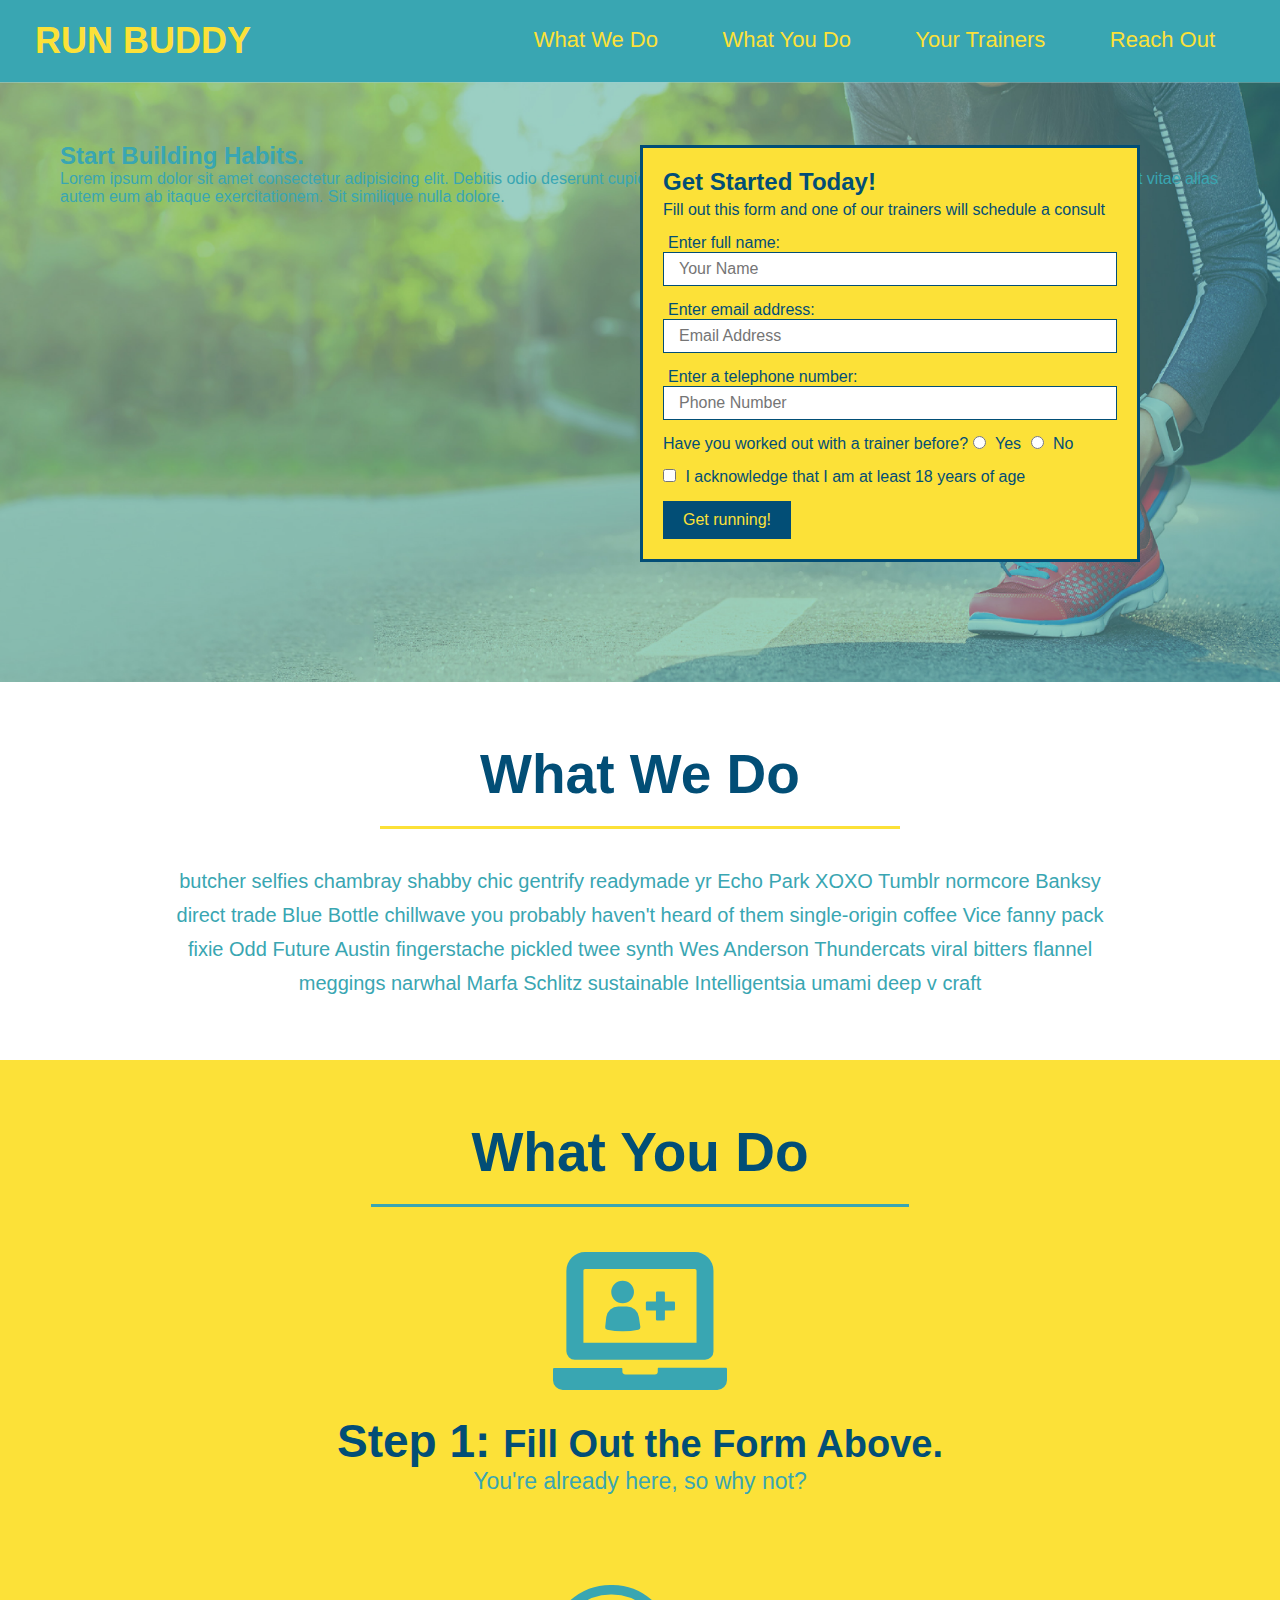
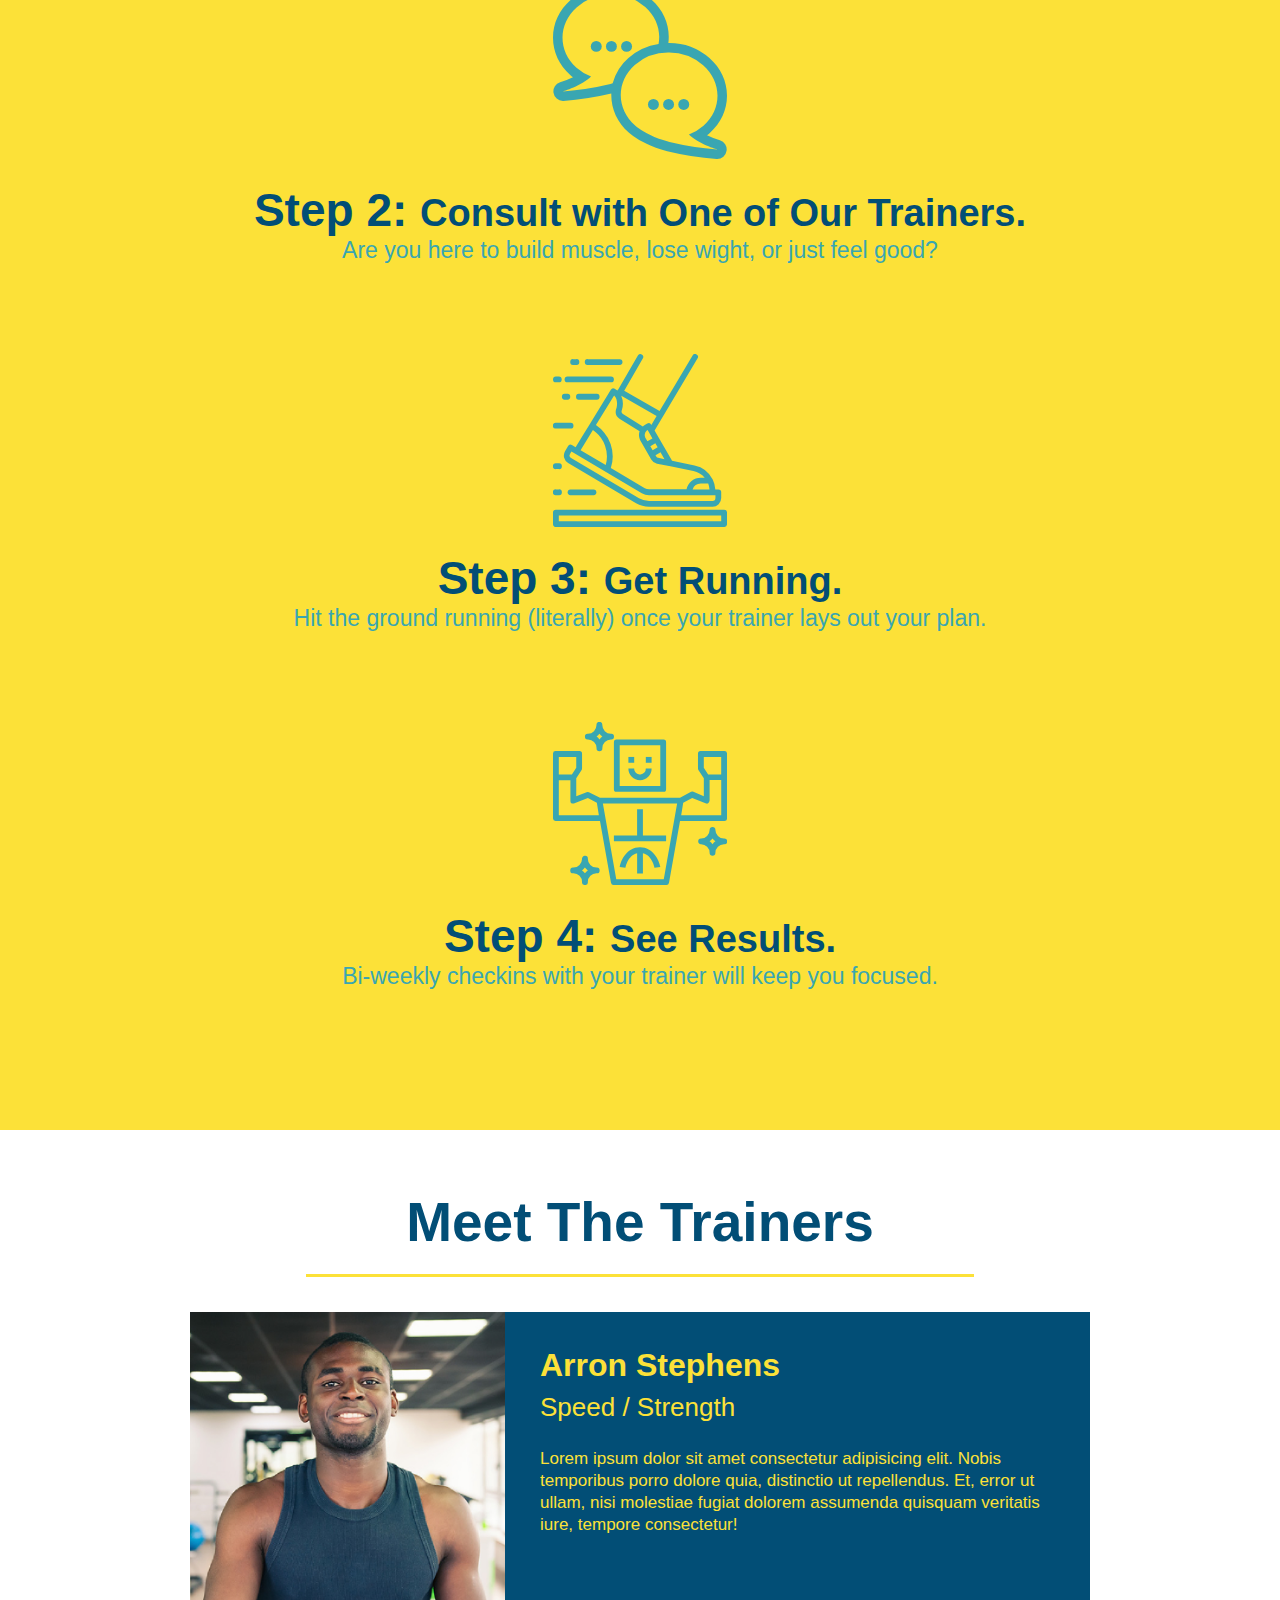
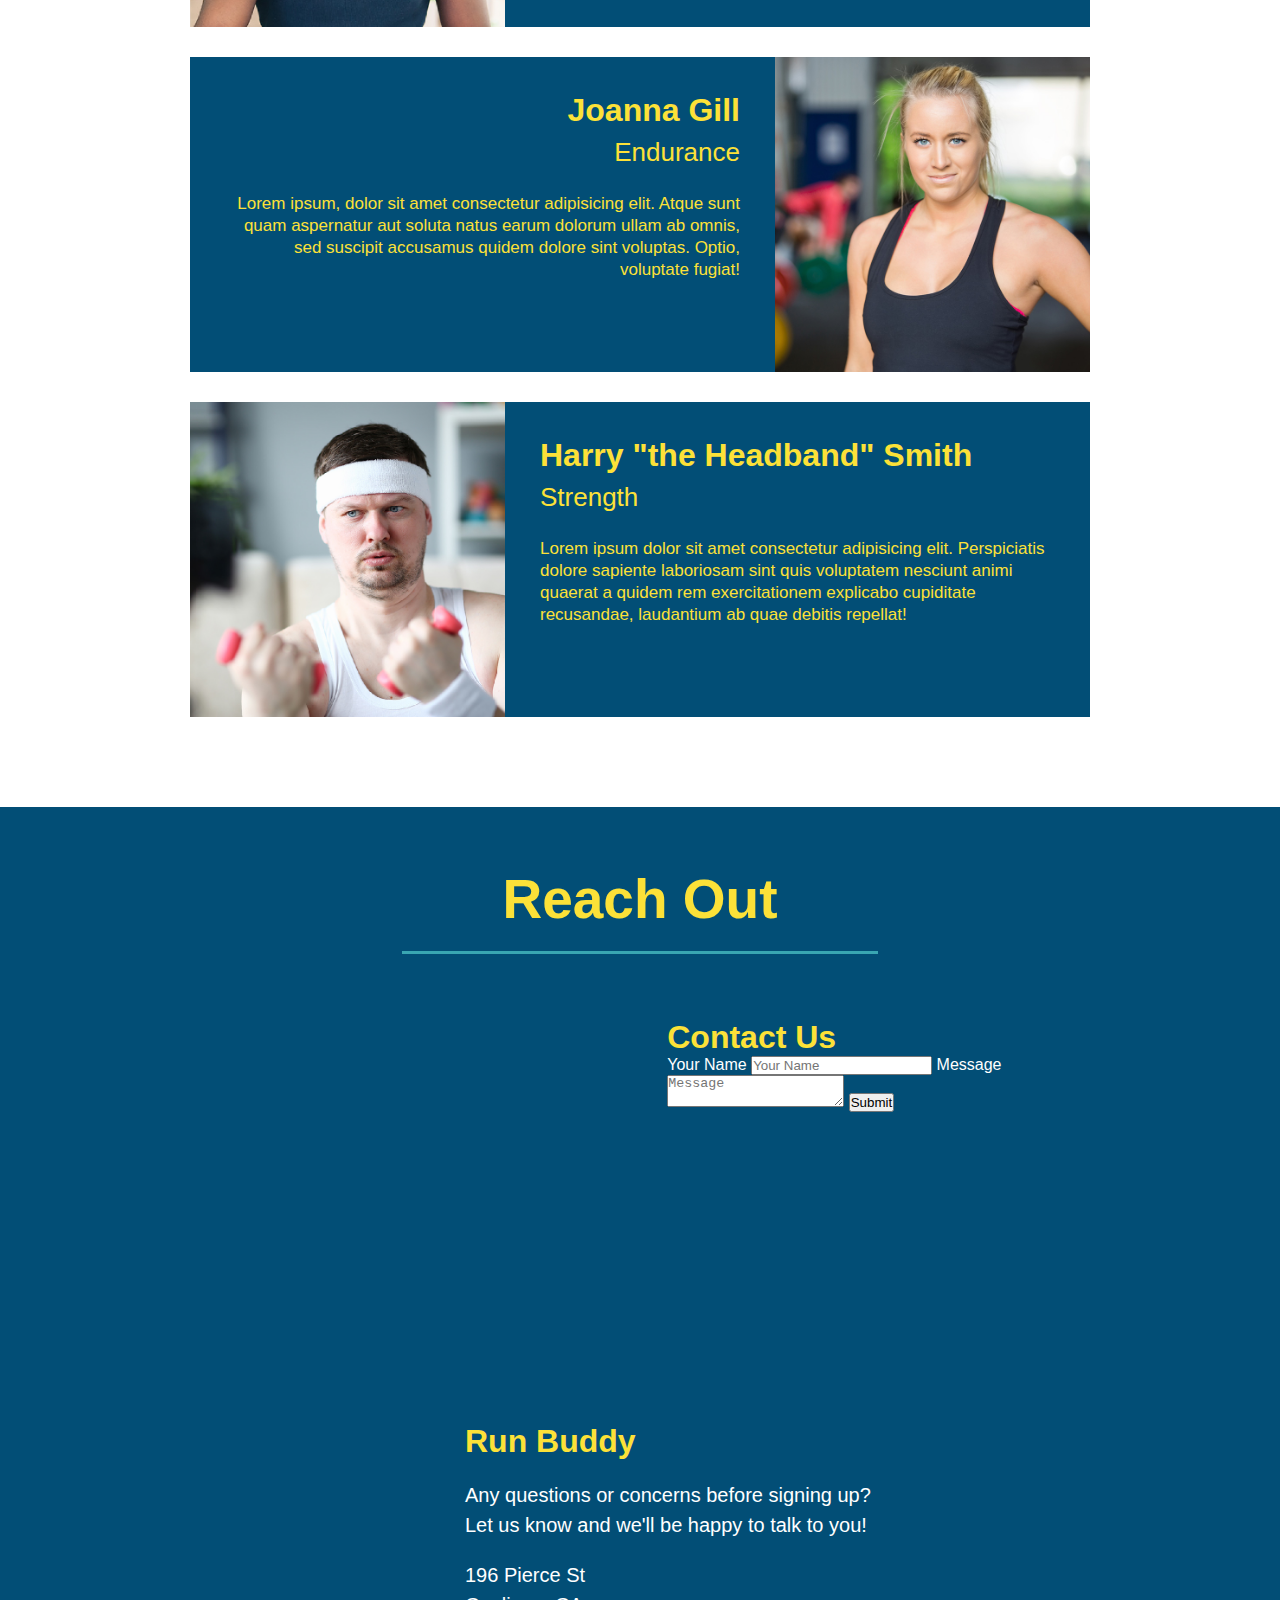
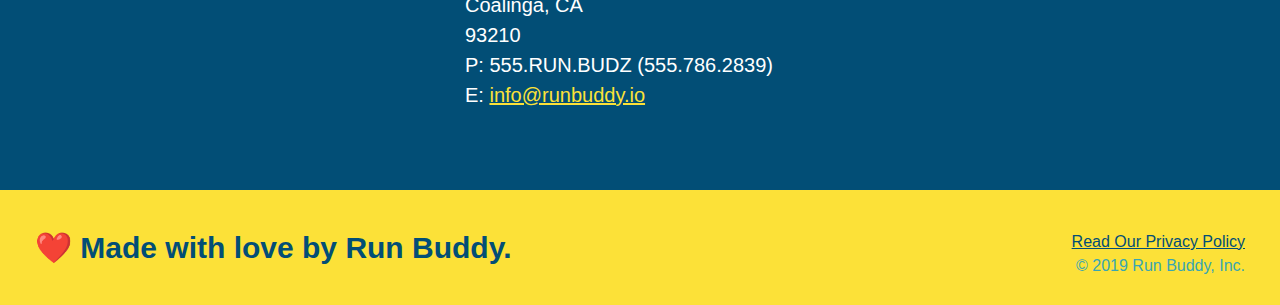
==== index.html @ 2f3b524c "add contact form html" ====
<!DOCTYPE html>
<html lang="en">
    <head>
        <meta charset="UTF-8" />
        <title>Run Buddy</title>
        <link rel="stylesheet" href="./assets/css/style.css"/>
    </head>
    <body>
        <!-- navigation -->
        <header>
            <h1>
                <a href="https://steadysamwise4.github.io/run-buddy/index.html">RUN BUDDY</a>
            </h1>
            <nav>
                <!-- Unordered list element-->
                <ul>
                    <li>
                        <!-- Anchor elemient -->
                        <a href="#what-we-do">What We Do</a>
                    </li>
                    <li>
                        <a href="#what-you-do">What You Do</a>
                    </li>
                    <li>
                        <a href="#your-trainers">Your Trainers</a>
                    </li>
                    <li>
                        <a href="#reach-out">Reach Out</a>
                    </li>
                </ul>
            </nav>
        </header>
        <!-- hero/jumbotron -->
        <section class="hero">
            <!-- Enhance Hero Section (2.0) -->
            <div class="hero-new">
                <h2>Start Building Habits.</h2>
                <p>
                    Lorem ipsum dolor sit amet consectetur adipisicing elit. Debitis odio deserunt cupiditate quas assumenda, doloremque enim repudiandae aspernatur velit vitae alias autem eum ab itaque exercitationem. Sit similique nulla dolore.
                </p>
            </div>
            <div class="hero-form">
               <h3>Get Started Today!</h3>
               <p>Fill out this form and one of our trainers will schedule a consult</p>
            <!-- Add form element -->
                <form>
                    <label for="name">Enter full name:</label>
                    <input class="form-input" type="text" placeholder="Your Name" name="name" id="name" />
                    <label for="email">Enter email address:</label>
                    <input class="form-input" type="email" placeholder="Email Address" name="email" id="email" />
                    <label for="phone">Enter a telephone number:</label>
                    <input class="form-input" type="tel" placeholder="Phone Number" name="phone" id="phone" />
                    <p>
                        Have you worked out with a trainer before?
                        <input type="radio" name="trainer-confirm" id="trainer-yes" />
                        <label for="trainer-yes">Yes</label>
                        <input type="radio" name="trainer-confirm" id="trainer-no" />
                        <label for="trainer-no">No</label>
                    </p>
                    <p>
                        <input type="checkbox" id="check" name="age-confirm">
                        <label for="check">I acknowledge that I am at least 18 years of age</label>
                    </p>
                    <button type="submit">
                        Get running!
                    </button>
                </form>
            </div> 
            
        </section>
        <!-- end hero --> 

        <!-- "what we do" section -->
        <section id="what-we-do" class="intro">
            <h2 class="section-title primary-border">What We Do</h2>
            <p>
                butcher selfies chambray shabby chic gentrify readymade yr Echo Park XOXO Tumblr normcore Banksy direct trade Blue Bottle chillwave you probably haven't heard of them single-origin coffee Vice fanny pack fixie Odd Future Austin fingerstache pickled twee synth Wes Anderson Thundercats viral bitters flannel meggings narwhal Marfa Schlitz sustainable Intelligentsia umami deep v craft 
            </p>
        </section>
        <!-- "what you do" section -->
        <section id="what-you-do" class="steps">
            <h2 class="section-title secondary-border">What You Do</h2>

            <div>
                <!-- insert this img element -->
                <img src="assets/images/step-1.svg" alt="" />
                <h3>Step 1: <span>Fill Out the Form Above.</span></h3>
                <p>You're already here, so why not?</p>
            </div>

            <div>
                <img src="assets/images/step-2.svg" alt="" />
                <h3>Step 2: <span>Consult with One of Our Trainers.</span></h3>
                <p>Are you here to build muscle, lose wight, or just feel good?</p>
            </div>

            <div>
                <img src="assets/images/step-3.svg" alt="" />
                <h3>Step 3: <span>Get Running.</span></h3>
                <p>Hit the ground running (literally) once your trainer lays out your plan.</p>
            </div>

            <div>
                <img src="assets/images/step-4.svg" alt="" />
                <h3>Step 4: <span>See Results.</span></h3>
                <p>Bi-weekly checkins with your trainer will keep you focused.</p>
            </div>
        </section>
        <!-- "meet the trainers" section -->
        <section id="your-trainers" class="trainers">
            <h2 class="section-title primary-border">Meet The Trainers</h2>
            <article class="trainer">
                <img src="assets/images/trainer-1.jpg" alt="Arron Stephens in his workout clothes, ready to pump iron" />
                <div class="trainer-bio text-left">
                    <h3>Arron Stephens</h3>
                    <h4>Speed / Strength</h4>
                    <p>
                        Lorem ipsum dolor sit amet consectetur adipisicing elit. Nobis temporibus porro dolore quia, distinctio ut repellendus. Et, error ut ullam, nisi molestiae fugiat dolorem assumenda quisquam veritatis iure, tempore consectetur!
                    </p>
                </div>
            </article>

            <article class="trainer">
                <div class="trainer-bio text-right">
                    <h3>Joanna Gill</h3>
                    <h4>Endurance</h4>
                    <p>
                        Lorem ipsum, dolor sit amet consectetur adipisicing elit. Atque sunt quam aspernatur aut soluta natus earum dolorum ullam ab omnis, sed suscipit accusamus quidem dolore sint voluptas. Optio, voluptate fugiat!
                    </p>
                </div>
                <img src="assets/images/trainer-2.jpg" alt="Joanna Gill cooling off after a workout" />
            </article>

            <article class="trainer">
                <img src="assets/images/trainer-3.jpg" alt="Harry Smith wearing a headband and lifting comically small pink weights" />
                <div class="trainer-bio text-left">
                    <h3>Harry "the Headband" Smith</h3>
                    <h4>Strength</h4>
                    <p>
                        Lorem ipsum dolor sit amet consectetur adipisicing elit. Perspiciatis dolore sapiente laboriosam sint quis voluptatem nesciunt animi quaerat a quidem rem exercitationem explicabo cupiditate recusandae, laudantium ab quae debitis repellat! 
                    </p>
                </div>
            </article>
        </section>
        <!-- "reach out" section -->
        <section id="reach-out" class="reach">
            <h2 class="section-title secondary-border">Reach Out</h2>
            <div class="contact-info">
                <iframe src="https://www.google.com/maps/embed?pb=!1m18!1m12!1m3!1d1610.9551774681745!2d-120.36000952589606!3d36.14439592846833!2m3!1f0!2f0!3f0!3m2!1i1024!2i768!4f13.1!3m3!1m2!1s0x80934338a0118409%3A0xb825f9a1484b9187!2sPierce%20Street%20Community%20Garden!5e0!3m2!1sen!2sus!4v1631917425066!5m2!1sen!2sus"
                style="border:0;" 
                allowfullscreen="" 
                loading="lazy">
                </iframe>
                <div class="contact-form">
                    <h3>Contact Us</h3>
                    <form>
                        <label for="contact-name">Your Name</label>
                        <input type="text" id="contact-name" placeholder="Your Name" />

                        <label for="contact-message">Message</label>
                        <textarea id="contact-message" placeholder="Message"></textarea>

                        <button type="submit">Submit</button>
                    </form>
                </div>
                <div class="contact info">
                    <h3>Run Buddy</h3>
                    <p>
                        Any questions or concerns before signing up? 
                        <br />
                        Let us know and we'll be happy to talk to you!
                    </p>
                    <address>
                        196 Pierce St <br />
                        Coalinga, CA <br />
                        93210 <br />
                        P: 555.RUN.BUDZ (555.786.2839) <br />
                        E: <a href="mailto:info@runbuddy.io">info@runbuddy.io</a>
                    </address>
                </div>
            </div>
        </section>
        <!-- footer -->
        <footer>
            <h2>❤️ Made with love by Run Buddy.</h2>
            <div>
                <a href="./privacy-policy.html">Read Our Privacy Policy</a><br />
                &copy; 2019 Run Buddy, Inc.
            </div>
        </footer>
    </body>
</html>
---- assets/css/style.css ----
* {
    margin: 0;
    padding: 0;
    box-sizing: border-box;
}

body {
    font-family: Helvetica, Arial, sans-serif;
    color: #39a6b2;
}
/* apply styles to <header> */
header {
    padding: 20px 35px;
    background-color: #39a6b2;
}
header h1 {
    font-weight: bold;
    font-size: 36px;
    color: #fce138;
    margin: 0;
    display:inline;
}
header a {
    text-decoration: none;
    color: #fce138
}
header nav {
    float: right;
    margin: 7px 0;
}
header nav ul li {
    display: inline;
}
header nav ul li a {
    margin: 0 30px;
    font-weight: lighter;
    font-size: 22px;
}

/* apply styles to the footer */
footer {
    background: #fce138;
    width: 100%;
    padding: 40px 35px;
}
footer h2 {
    display: inline;
    color: #024e76;
    font-size: 30px;
    margin: 0;
}
footer div {
    float: right;
    line-height: 1.5;
    text-align: right;
}
footer a {
    color: #024e76;
}

label {
    user-select: none;
}
section {
    padding: 60px;
}
/* Hero Style Start */
.hero {
    background-image: url("../images/hero-bg.jpg");
    height: 600px;
    background-size: cover;
    background-position: center;
    position: relative;
}
.hero-form {
    color: #024e76;
    background-color: #fce138;
    padding: 20px;
    width: 500px;
    border-style: solid;
    border-width: 3px;
    border-color: #024e76;
    position: absolute;
    bottom: 120px;
    right: 140px;
}
.hero-form h3 {
    font-size: 24px;
    margin: 0;
}
.hero-form p {
    margin: 5px 0 15px 0;
}
.form-input {
    border: 1px solid #024e76;
    display:block;
    padding: 7px 15px;
    font-size: 16px;
    color: #024e76;
    width: 100%;
    margin-bottom: 15px;
}
.hero-form label {
    margin: 0 5px;
}
.hero-form button {
    color: #fce138;
    background-color: #024e76 ;
    border: none;
    padding: 10px 20px;
    font-size: 16px;
}
/* Hero style end */

/* What we/you do stylificationality */
.intro {
    text-align: center;
}
.intro p {
    line-height: 1.7;
    color: #39a6b2;
    width: 80%;
    font-size: 20px;
    margin: 0 auto;
}
.steps {
    text-align: center;
    background: #fce138;
}
.section-title {
    font-size: 55px;
    color: #024e76;
    margin-bottom: 35px;
    padding: 0 100px 20px 100px;
    display: inline-block;
    border-bottom: 3px solid;
}
.primary-border {
    border-color: #fce138;
}
.secondary-border {
    border-color: #39a6b2;
}
.steps div {
    margin-bottom: 80px;
}
.steps img {
    width: 15%;
    margin: 10px 0;
}
.steps h3 {
    color: #024e76;
    font-size: 46px;
    margin-top: 10px;
}
.steps p {
    color: #39a6b2;
    font-size: 23px;
}
.steps span {
    font-size: 38px;
}
/* Trainer style */
.trainers {
    text-align: center;
}
.trainer {
    width: 900px;
    margin: 0 auto 30px auto;
    background: #024e76;
    color: #fce138;
    overflow: auto;
}
.trainer img {
    width: 35%;
    float: left;
}
.trainer-bio {
    padding: 35px;
    float: left;
    width: 65%;
}
.text-left {
    text-align: left;
}
.text-right {
    text-align: right;
}
.trainer-bio h3 {
    font-size: 32px;
    margin-bottom: 8px;
}
.trainer-bio h4 {
    font-weight: lighter;
    font-size: 26px;
    margin-bottom: 25px;
}
.trainer-bio p {
    font-size: 17px;
    line-height: 1.3;
}
/* Reach out/Contact info style */
.reach {
    background: #024e76;
    text-align: center;
}
.reach h2 {
    color: #fce138;
}
.contact-info iframe {
    width: 400px;
    height: 400px;
}
.contact-info div {
    width: 410px;
    display: inline-block;
    vertical-align: top;
    text-align: left;
    margin: 30px 0 0 60px;
    color: white;
}  
.contact-info h3 {
    color: #fce138;
    font-size: 32px;
} 
.contact-info p, .contact-info address {
    margin: 20px 0;
    line-height: 1.5;
    font-size: 20px;
    font-style: normal;
}
.contact-info a {
    color: #fce138;
}
/* Reach our styles end */
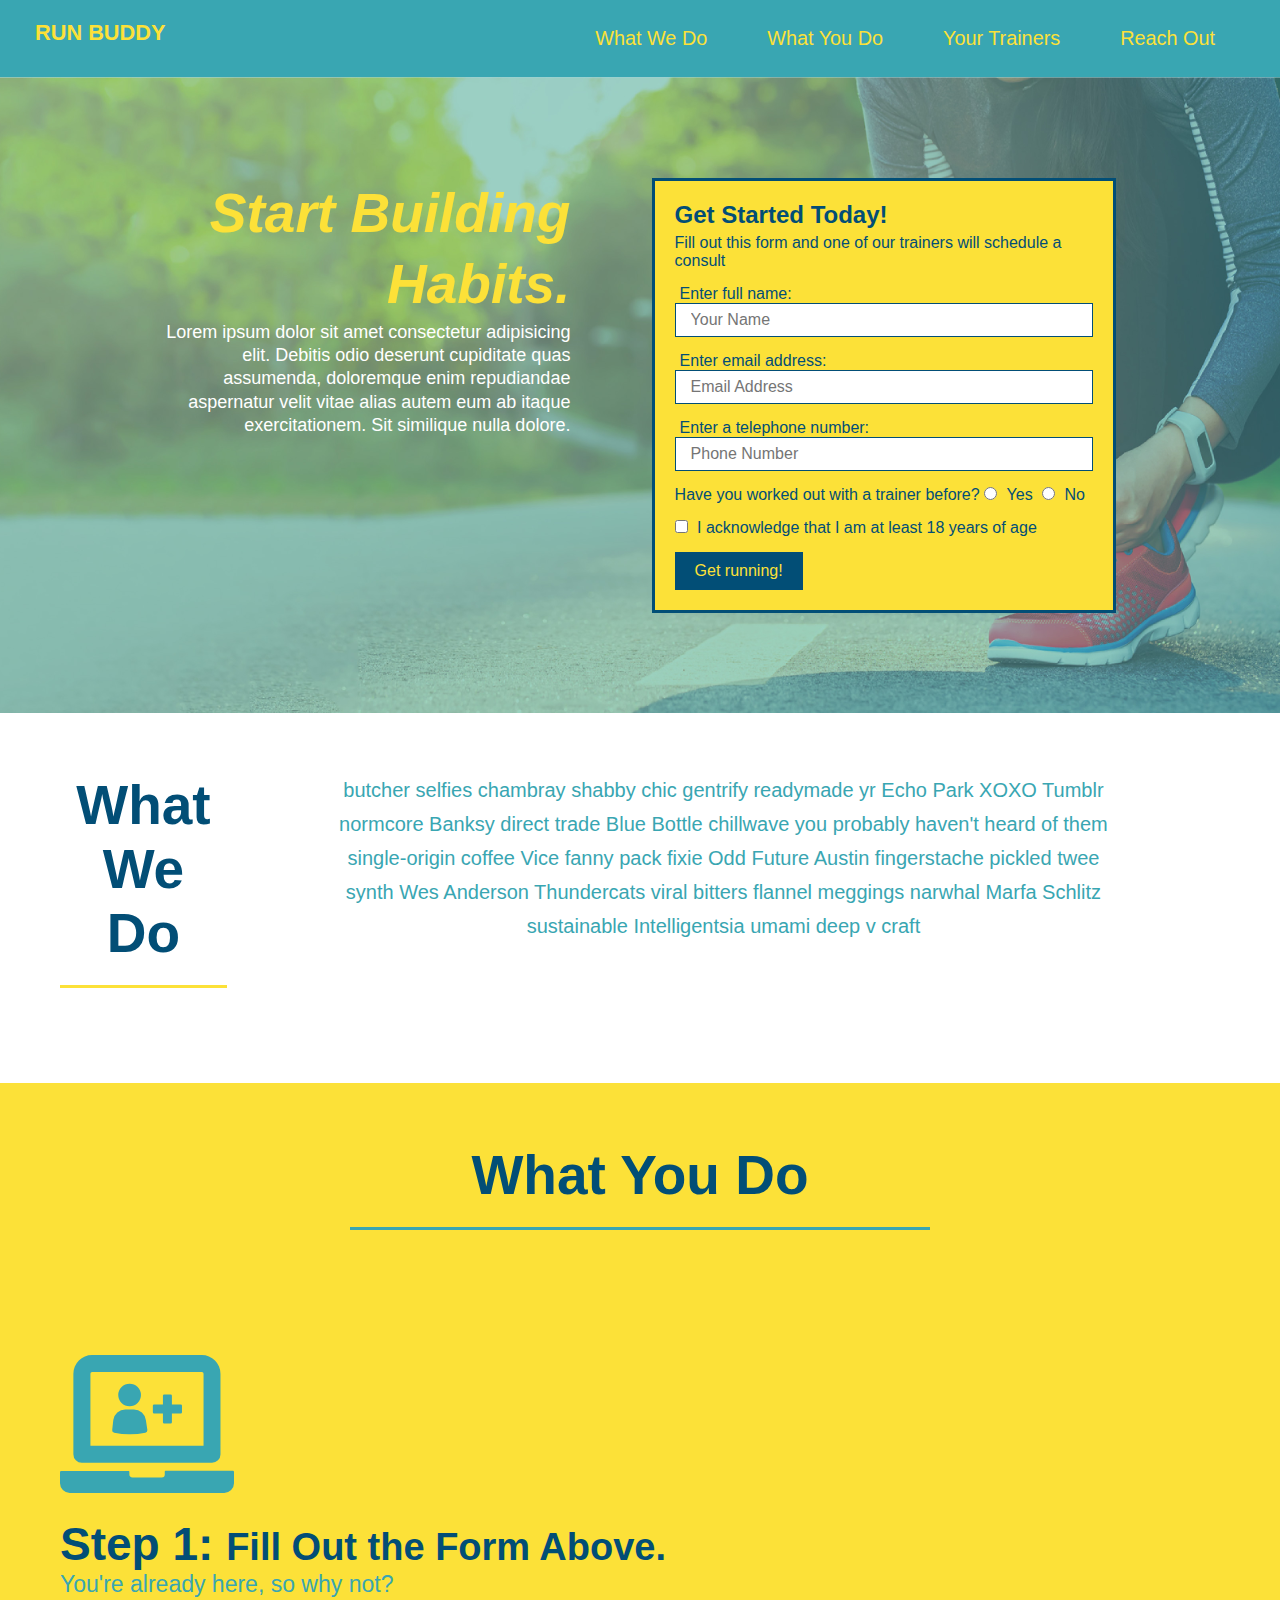
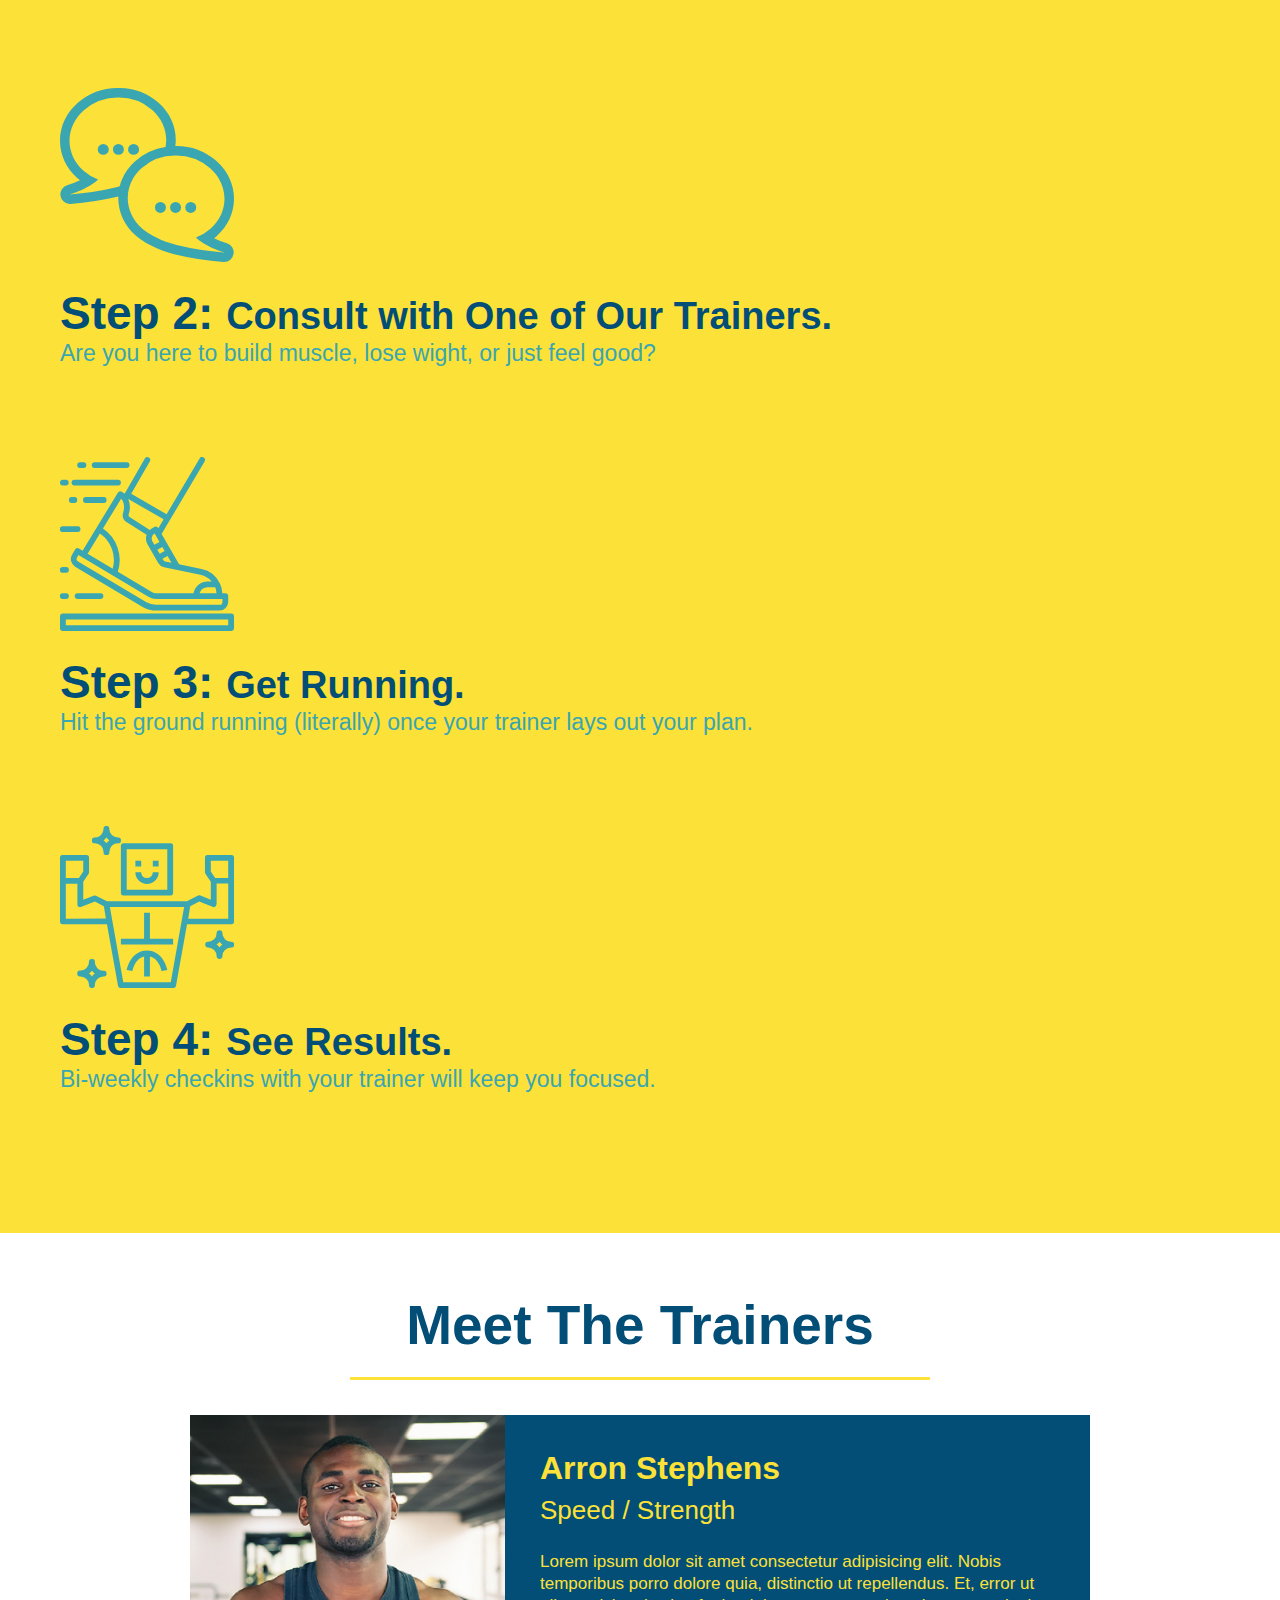
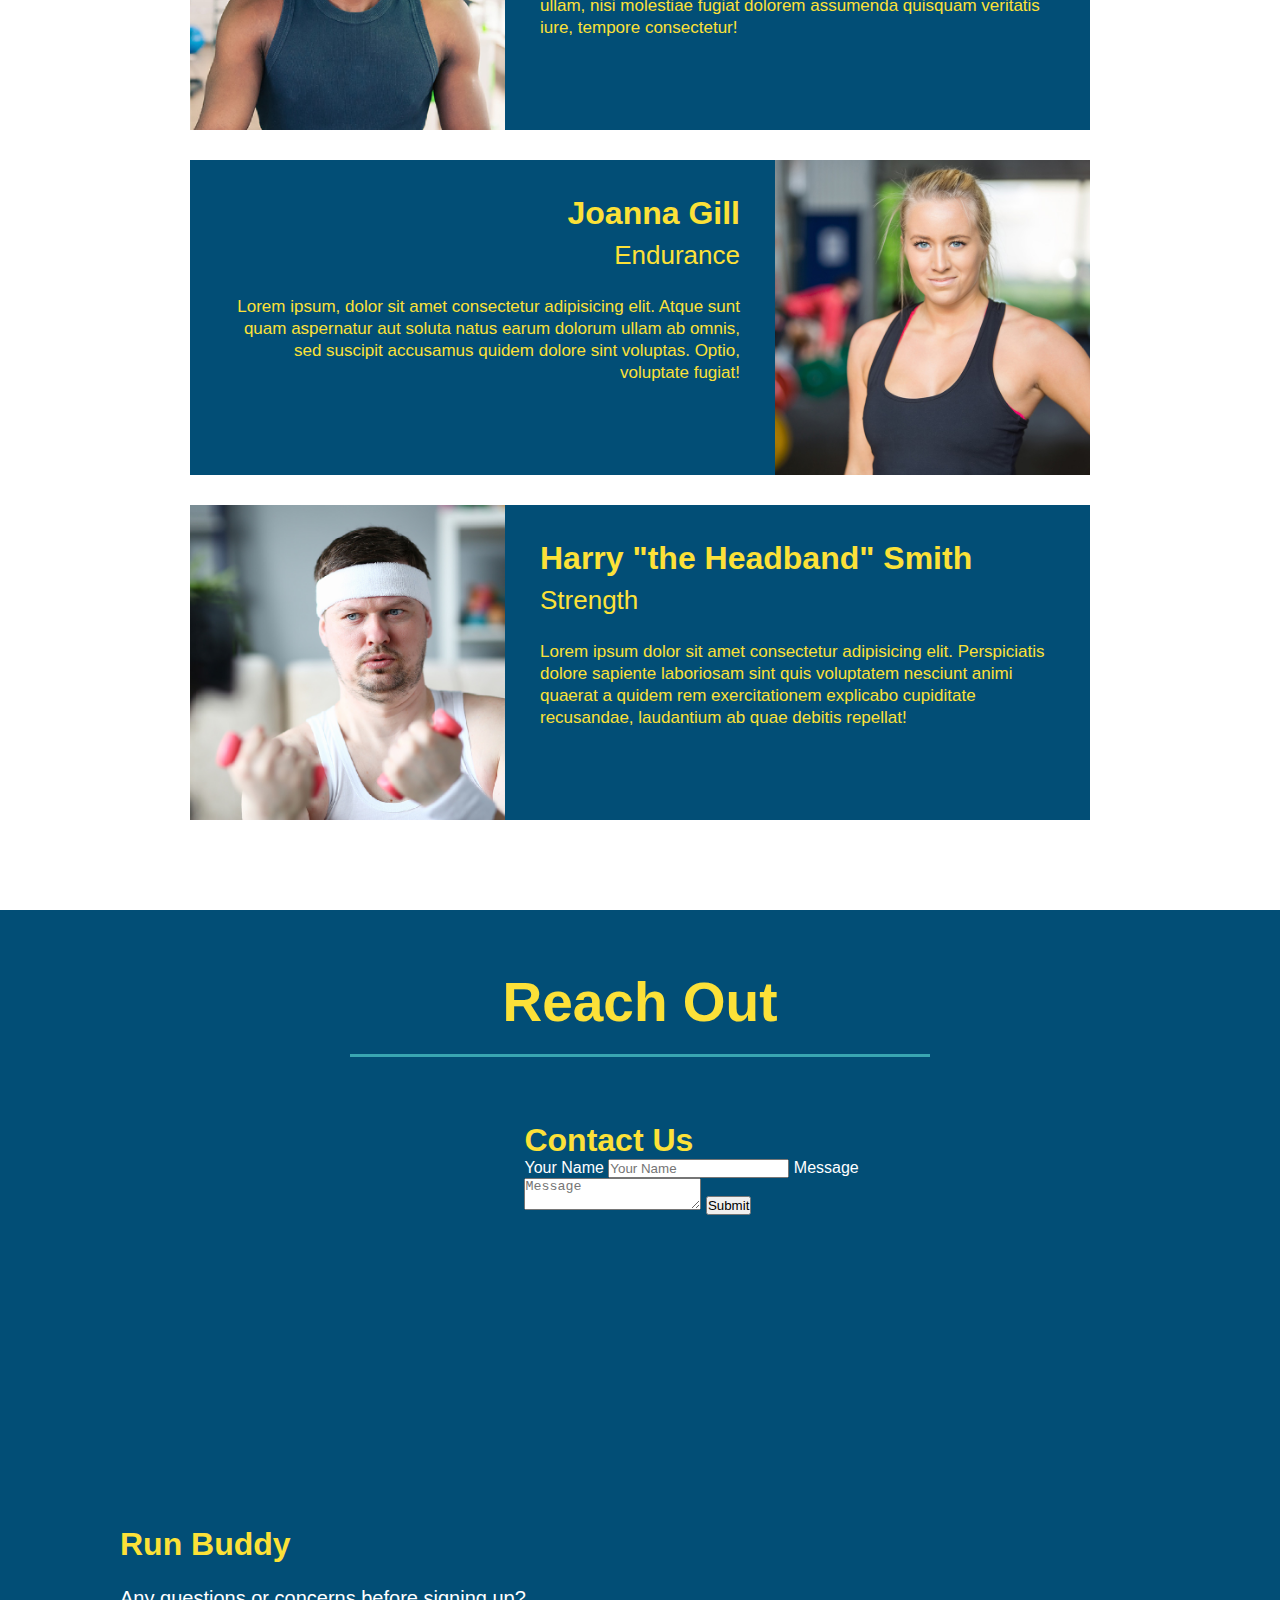
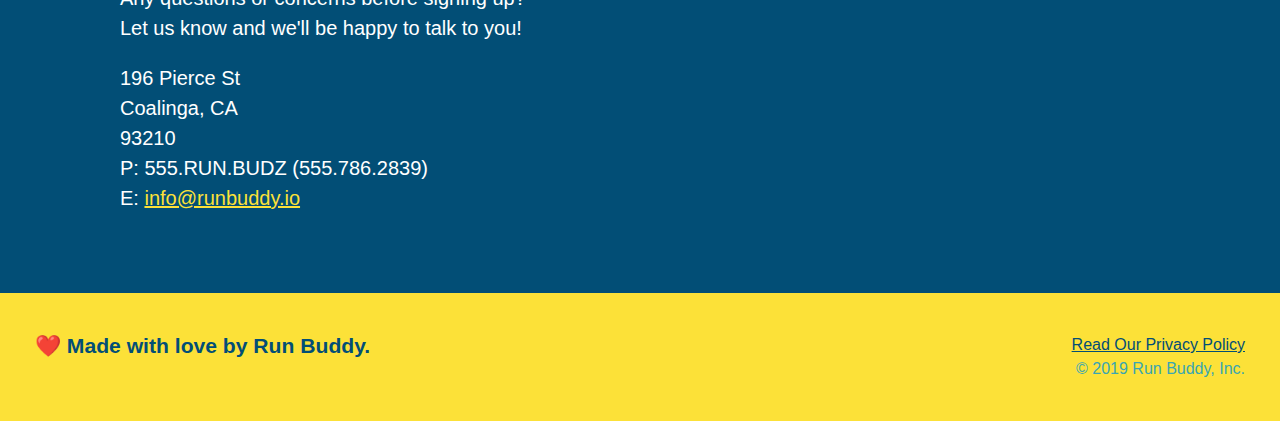
==== commit d9442457: "Centered section titles using flexbox" ====
--- a/index.html
+++ b/index.html
@@ -72,15 +72,20 @@
 
         <!-- "what we do" section -->
         <section id="what-we-do" class="intro">
-            <h2 class="section-title primary-border">What We Do</h2>
-            <p>
-                butcher selfies chambray shabby chic gentrify readymade yr Echo Park XOXO Tumblr normcore Banksy direct trade Blue Bottle chillwave you probably haven't heard of them single-origin coffee Vice fanny pack fixie Odd Future Austin fingerstache pickled twee synth Wes Anderson Thundercats viral bitters flannel meggings narwhal Marfa Schlitz sustainable Intelligentsia umami deep v craft 
-            </p>
+            <div class="flex-row">
+                <h2 class="section-title primary-border">What We Do</h2>
+            <div class="flex-row">
+                <p>
+                    butcher selfies chambray shabby chic gentrify readymade yr Echo Park XOXO Tumblr normcore Banksy direct trade Blue Bottle chillwave you probably haven't heard of them single-origin coffee Vice fanny pack fixie Odd Future Austin fingerstache pickled twee synth Wes Anderson Thundercats viral bitters flannel meggings narwhal Marfa Schlitz sustainable Intelligentsia umami deep v craft 
+                </p>
+            </div>
+            </div>
         </section>
         <!-- "what you do" section -->
         <section id="what-you-do" class="steps">
-            <h2 class="section-title secondary-border">What You Do</h2>
-
+            <div class="flex-row">
+                <h2 class="section-title secondary-border">What You Do</h2>
+            </div>
             <div>
                 <!-- insert this img element -->
                 <img src="assets/images/step-1.svg" alt="" />
@@ -108,7 +113,9 @@
         </section>
         <!-- "meet the trainers" section -->
         <section id="your-trainers" class="trainers">
-            <h2 class="section-title primary-border">Meet The Trainers</h2>
+            <div>
+                <h2 class="section-title primary-border">Meet The Trainers</h2>
+            </div>
             <article class="trainer">
                 <img src="assets/images/trainer-1.jpg" alt="Arron Stephens in his workout clothes, ready to pump iron" />
                 <div class="trainer-bio text-left">
@@ -144,7 +151,9 @@
         </section>
         <!-- "reach out" section -->
         <section id="reach-out" class="reach">
-            <h2 class="section-title secondary-border">Reach Out</h2>
+            <div class="flex-row">
+                <h2 class="section-title secondary-border">Reach Out</h2>
+            </div>
             <div class="contact-info">
                 <iframe src="https://www.google.com/maps/embed?pb=!1m18!1m12!1m3!1d1610.9551774681745!2d-120.36000952589606!3d36.14439592846833!2m3!1f0!2f0!3f0!3m2!1i1024!2i768!4f13.1!3m3!1m2!1s0x80934338a0118409%3A0xb825f9a1484b9187!2sPierce%20Street%20Community%20Garden!5e0!3m2!1sen!2sus!4v1631917425066!5m2!1sen!2sus"
                 style="border:0;" 
--- a/assets/css/style.css
+++ b/assets/css/style.css
@@ -12,29 +12,34 @@
 header {
     padding: 20px 35px;
     background-color: #39a6b2;
+    display:flex;
+    justify-content: space-between;
+    flex-wrap: wrap;
 }
 header h1 {
     font-weight: bold;
-    font-size: 36px;
-    color: #fce138;
-    margin: 0;
-    display:inline;
+    font-size: 1.7vw;
+    color: #fce138;
+    margin: 0;
 }
 header a {
     text-decoration: none;
     color: #fce138
 }
 header nav {
-    float: right;
     margin: 7px 0;
 }
-header nav ul li {
-    display: inline;
+header nav ul {
+    display: flex;
+    flex-wrap: wrap;
+    justify-content: space-between;
+    align-items: center;
+    list-style: none;
 }
 header nav ul li a {
     margin: 0 30px;
     font-weight: lighter;
-    font-size: 22px;
+    font-size: 1.55vw;
 }
 
 /* apply styles to the footer */
@@ -42,15 +47,16 @@
     background: #fce138;
     width: 100%;
     padding: 40px 35px;
+    display: flex;
+    justify-content: space-between;
+    flex-wrap: wrap;
 }
 footer h2 {
-    display: inline;
-    color: #024e76;
-    font-size: 30px;
+    color: #024e76;
+    font-size: 1.65vw;
     margin: 0;
 }
 footer div {
-    float: right;
     line-height: 1.5;
     text-align: right;
 }
@@ -67,22 +73,34 @@
 /* Hero Style Start */
 .hero {
     background-image: url("../images/hero-bg.jpg");
-    height: 600px;
+    display: flex;
+    justify-content: center;
     background-size: cover;
     background-position: center;
-    position: relative;
+    flex-wrap: wrap;
+}
+.hero-new {
+    width: 35%;
+    text-align: right;
+    margin: 3.5%;
+    color: #fff;
+    font-size: 18px;
+    line-height: 1.3;
+}
+.hero-new h2 {
+    font-style: italic;
+    font-size: 55px;
+    color: #fce138;
 }
 .hero-form {
     color: #024e76;
     background-color: #fce138;
     padding: 20px;
-    width: 500px;
     border-style: solid;
     border-width: 3px;
     border-color: #024e76;
-    position: absolute;
-    bottom: 120px;
-    right: 140px;
+    width: 40%;
+    margin: 3.5%;
 }
 .hero-form h3 {
     font-size: 24px;
@@ -113,27 +131,25 @@
 /* Hero style end */
 
 /* What we/you do stylificationality */
-.intro {
-    text-align: center;
-}
 .intro p {
     line-height: 1.7;
     color: #39a6b2;
     width: 80%;
     font-size: 20px;
     margin: 0 auto;
+    text-align: center;
 }
 .steps {
-    text-align: center;
     background: #fce138;
 }
 .section-title {
     font-size: 55px;
     color: #024e76;
-    margin-bottom: 35px;
-    padding: 0 100px 20px 100px;
-    display: inline-block;
     border-bottom: 3px solid;
+    padding-bottom: 20px;
+    text-align: center;
+    margin: 0 auto 35px auto;
+    width: 50%;
 }
 .primary-border {
     border-color: #fce138;
@@ -162,7 +178,7 @@
 }
 /* Trainer style */
 .trainers {
-    text-align: center;
+    
 }
 .trainer {
     width: 900px;
@@ -186,6 +202,9 @@
 .text-right {
     text-align: right;
 }
+.flex-row {
+    display: flex;
+}
 .trainer-bio h3 {
     font-size: 32px;
     margin-bottom: 8px;
@@ -202,7 +221,7 @@
 /* Reach out/Contact info style */
 .reach {
     background: #024e76;
-    text-align: center;
+    
 }
 .reach h2 {
     color: #fce138;
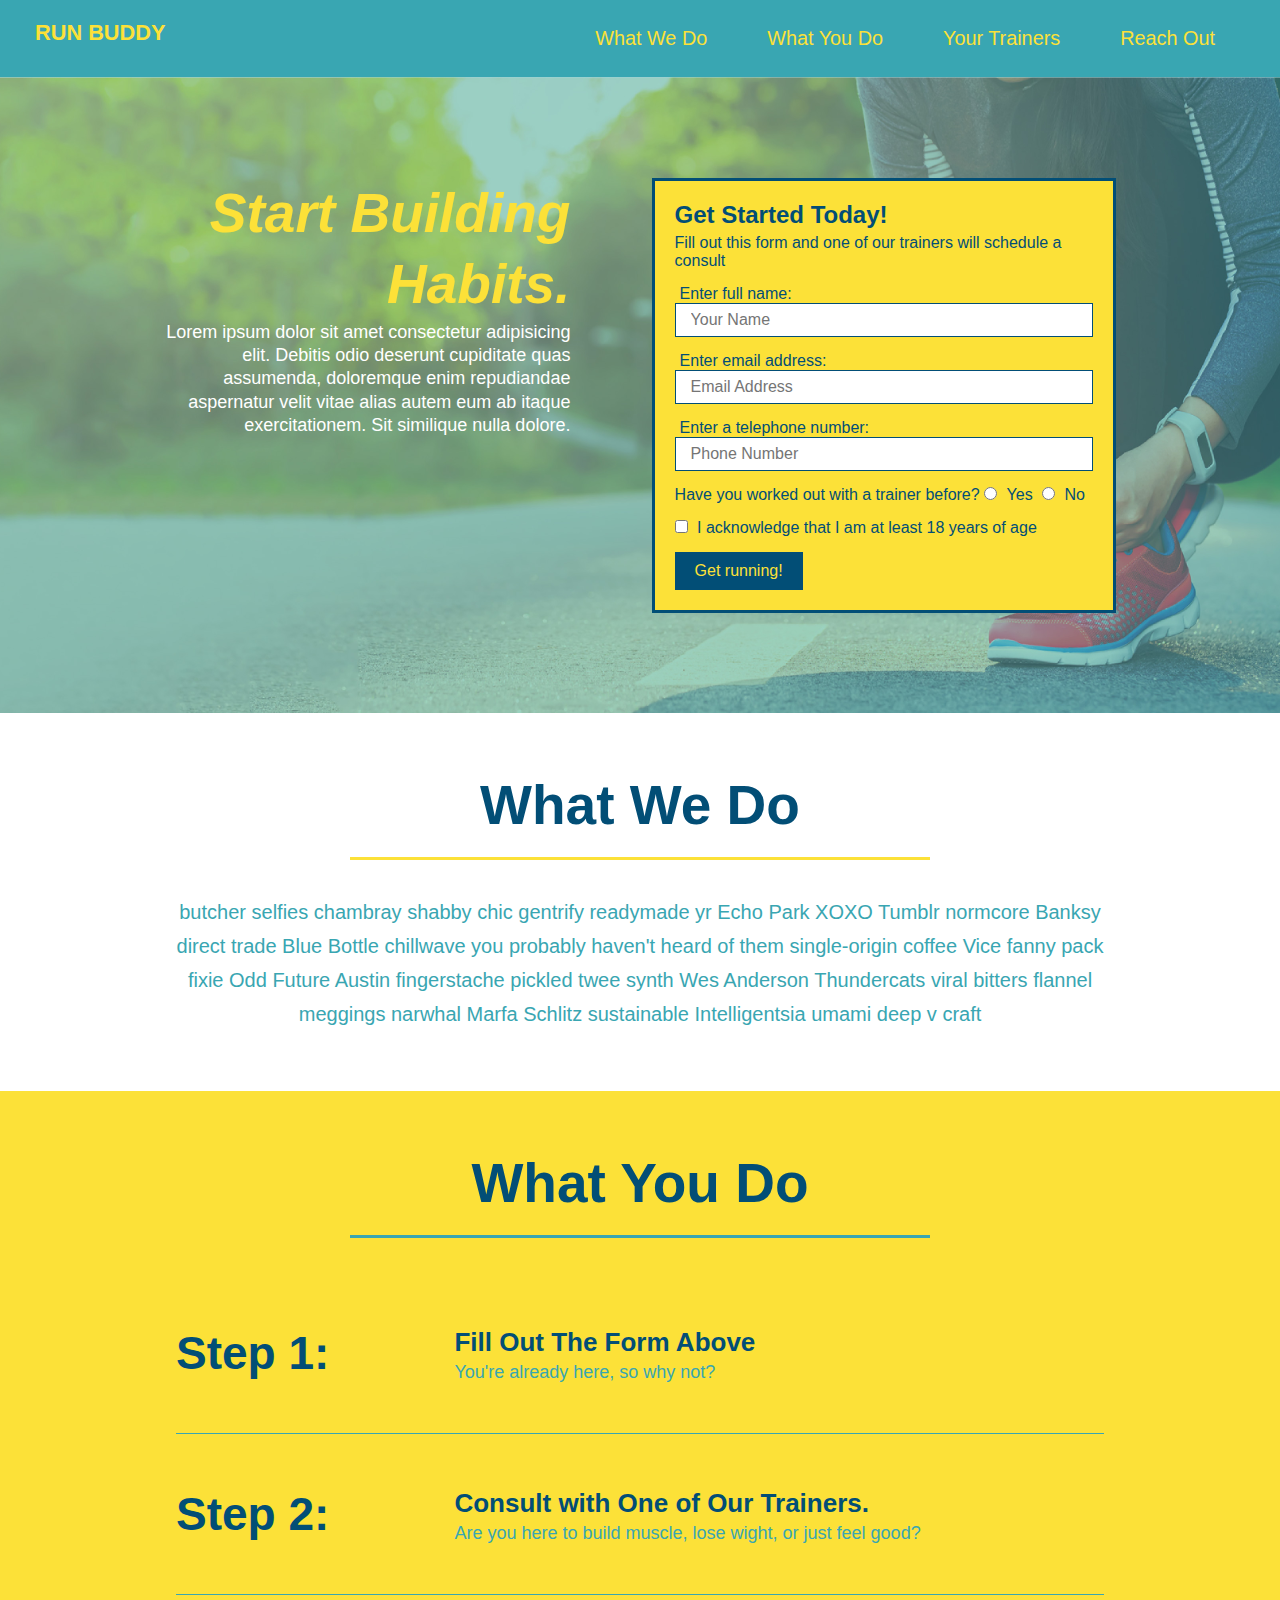
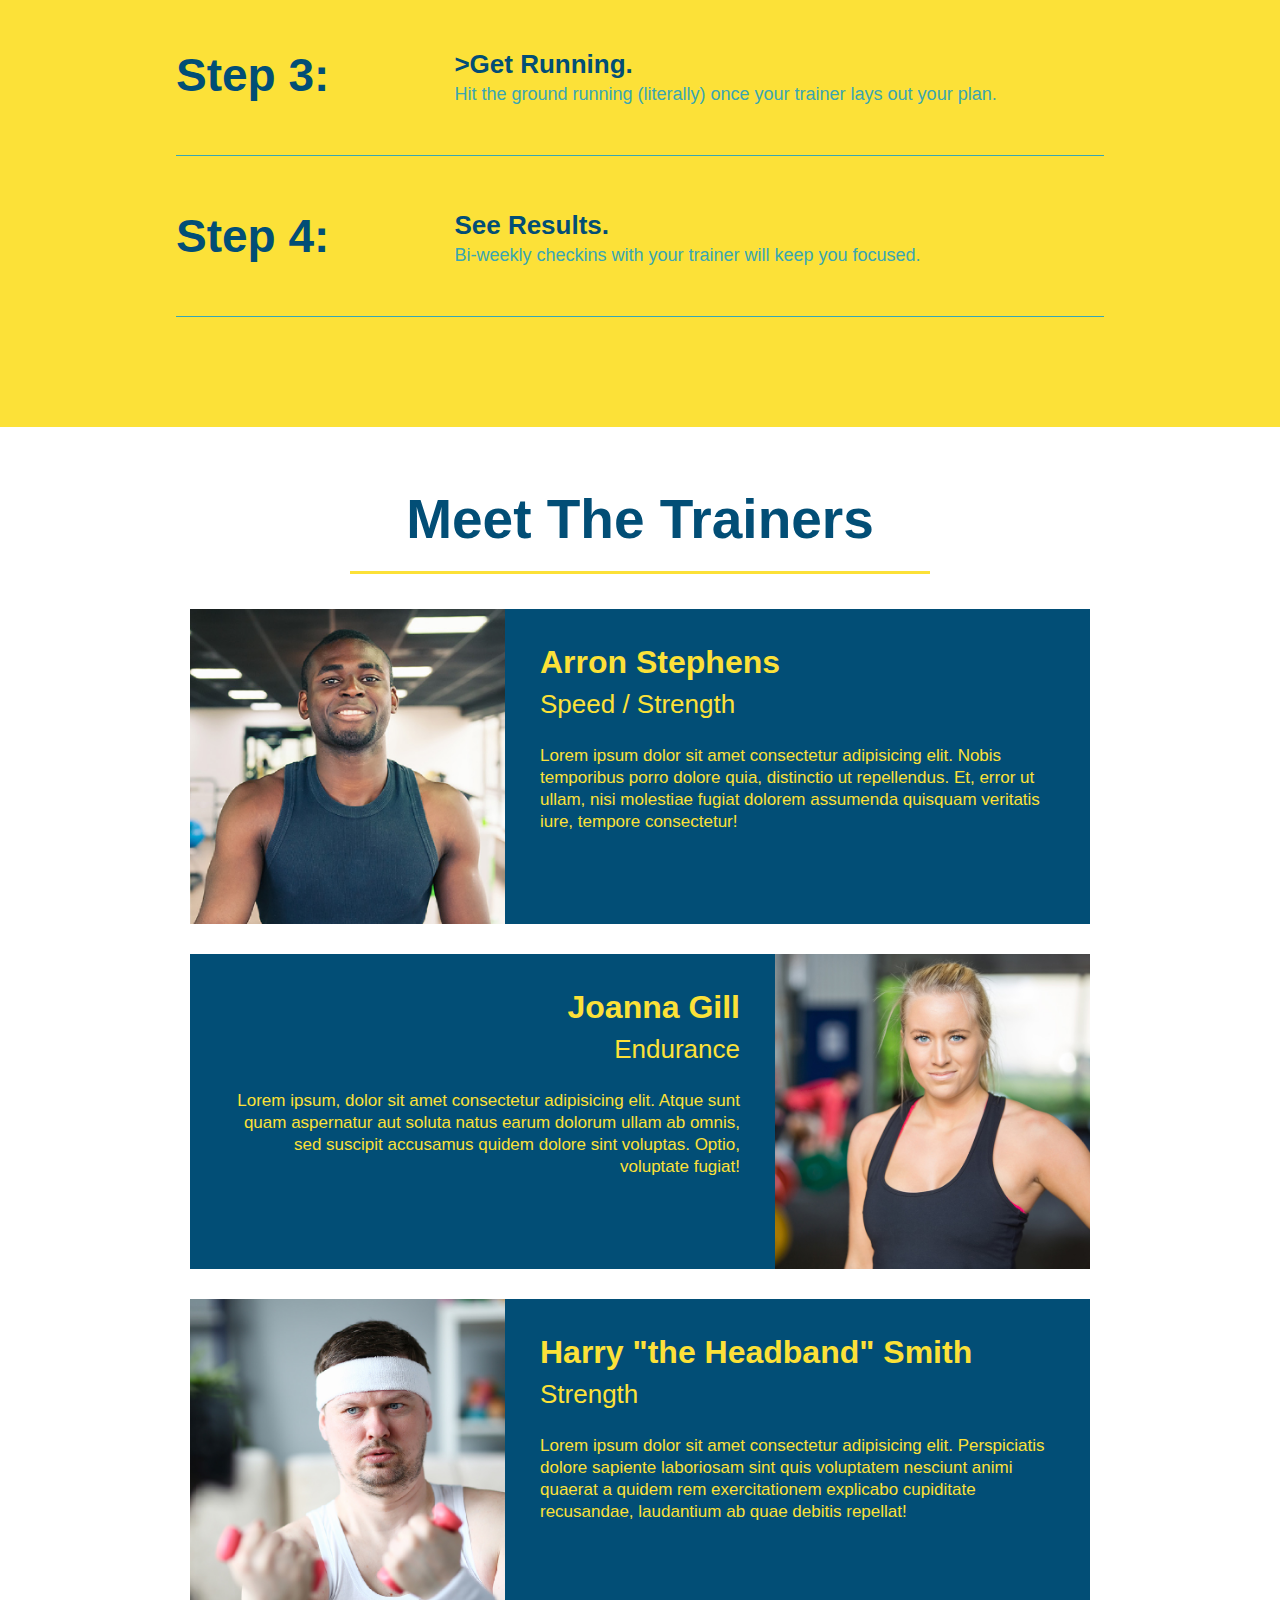
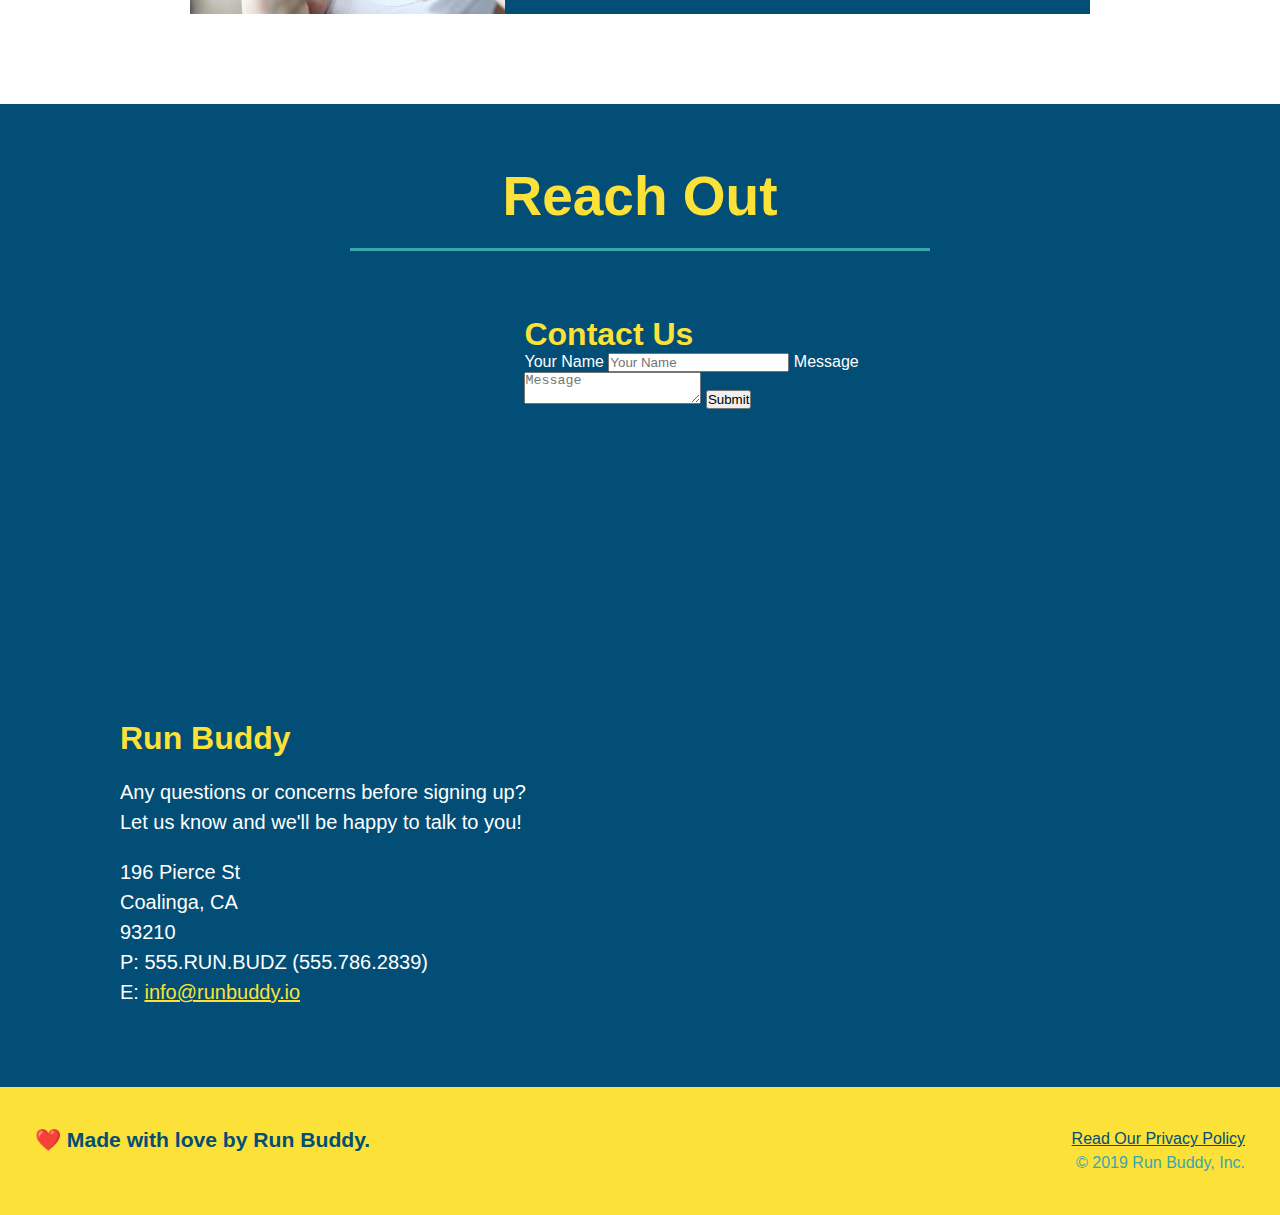
==== commit 5fc9f4fd: "restructure and restyle what you do section for the flexbox" ====
--- a/index.html
+++ b/index.html
@@ -74,41 +74,69 @@
         <section id="what-we-do" class="intro">
             <div class="flex-row">
                 <h2 class="section-title primary-border">What We Do</h2>
-            <div class="flex-row">
+            </div>
+            <div>
                 <p>
                     butcher selfies chambray shabby chic gentrify readymade yr Echo Park XOXO Tumblr normcore Banksy direct trade Blue Bottle chillwave you probably haven't heard of them single-origin coffee Vice fanny pack fixie Odd Future Austin fingerstache pickled twee synth Wes Anderson Thundercats viral bitters flannel meggings narwhal Marfa Schlitz sustainable Intelligentsia umami deep v craft 
                 </p>
             </div>
-            </div>
+            
         </section>
         <!-- "what you do" section -->
         <section id="what-you-do" class="steps">
             <div class="flex-row">
                 <h2 class="section-title secondary-border">What You Do</h2>
             </div>
-            <div>
-                <!-- insert this img element -->
-                <img src="assets/images/step-1.svg" alt="" />
-                <h3>Step 1: <span>Fill Out the Form Above.</span></h3>
-                <p>You're already here, so why not?</p>
-            </div>
-
-            <div>
-                <img src="assets/images/step-2.svg" alt="" />
-                <h3>Step 2: <span>Consult with One of Our Trainers.</span></h3>
-                <p>Are you here to build muscle, lose wight, or just feel good?</p>
-            </div>
-
-            <div>
-                <img src="assets/images/step-3.svg" alt="" />
-                <h3>Step 3: <span>Get Running.</span></h3>
-                <p>Hit the ground running (literally) once your trainer lays out your plan.</p>
-            </div>
-
-            <div>
-                <img src="assets/images/step-4.svg" alt="" />
-                <h3>Step 4: <span>See Results.</span></h3>
-                <p>Bi-weekly checkins with your trainer will keep you focused.</p>
+            <div class="step">
+                <h3>Step 1:</h3>
+                <div class="step-info">
+                    <div class="step-img">
+                        <img src="assets/images/step-1.svg" alt="" />
+                    </div>
+                    <div class="step-text">
+                        <h4>Fill Out The Form Above</h4>
+                        <p>You're already here, so why not?</p>
+                    </div>
+                </div>
+            </div>
+
+            <div class="step">
+                <h3>Step 2:</h3>
+                <div class="step-info">
+                    <div class="step-img">
+                        <img src="assets/images/step-2.svg" alt="" />
+                    </div>
+                    <div class="step-text">
+                        <H4>Consult with One of Our Trainers.</H4>
+                        <p>Are you here to build muscle, lose wight, or just feel good?</p>
+                    </div>
+                </div>
+            </div>
+
+            <div class="step">
+                <h3>Step 3: <span</span></h3>
+                <div class="step-info">
+                    <div class="step-img">
+                        <img src="assets/images/step-3.svg" alt="" />
+                    </div>
+                    <div class="step-text">
+                        <h4>>Get Running.</h4>
+                        <p>Hit the ground running (literally) once your trainer lays out your plan.</p>
+                    </div>
+                </div>
+            </div>
+
+            <div class="step">
+                <h3>Step 4: <span></span></h3>
+                <div class="step-info">
+                    <div class="step-img">
+                        <img src="assets/images/step-4.svg" alt="" />
+                    </div>
+                    <div class="step-text">
+                        <h4>See Results.</h4>
+                        <p>Bi-weekly checkins with your trainer will keep you focused.</p>
+                    </div>
+                </div>
             </div>
         </section>
         <!-- "meet the trainers" section -->
--- a/assets/css/style.css
+++ b/assets/css/style.css
@@ -157,29 +157,42 @@
 .secondary-border {
     border-color: #39a6b2;
 }
-.steps div {
-    margin-bottom: 80px;
-}
-.steps img {
-    width: 15%;
-    margin: 10px 0;
-}
-.steps h3 {
+
+.step {
+    margin: 50px auto;
+    padding-bottom: 50px;
+    width: 80%;
+    border-bottom: 1px solid #39a6b2;
+    display: flex;
+    flex-wrap: wrap;
+    align-items: center;
+    justify-content: space-between;
+}
+.step h3 {
     color: #024e76;
     font-size: 46px;
-    margin-top: 10px;
-}
-.steps p {
+    flex: 1 30%;
+    
+}
+.step-info {
+    flex: 2 70%;
+    display: flex;
+    flex-wrap: wrap;
+    align-items: center;
+}
+.step-text p {
     color: #39a6b2;
-    font-size: 23px;
-}
-.steps span {
-    font-size: 38px;
-}
+    font-size: 18px;
+}
+.step-text h4 {
+    font-size: 26px;
+    line-height: 1.5;
+    color: #024e76
+
+}
+
 /* Trainer style */
-.trainers {
-    
-}
+
 .trainer {
     width: 900px;
     margin: 0 auto 30px auto;
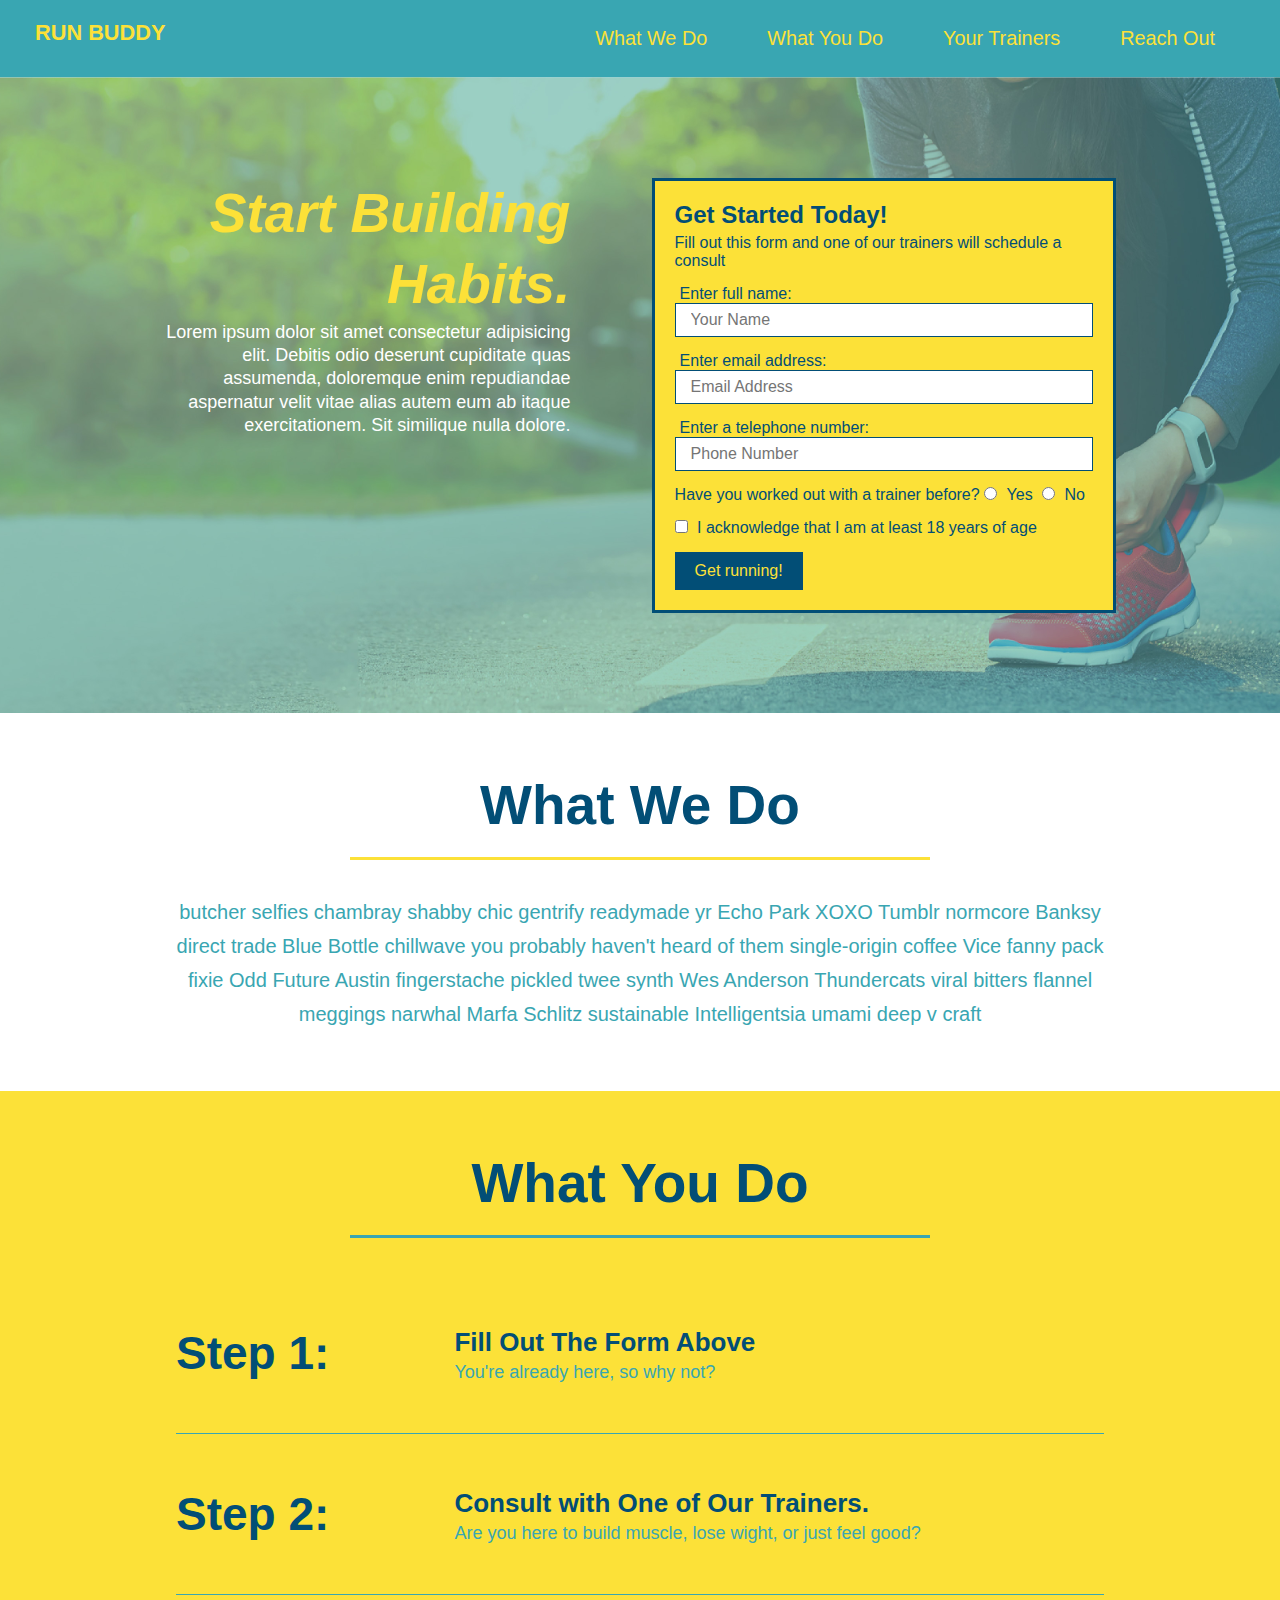
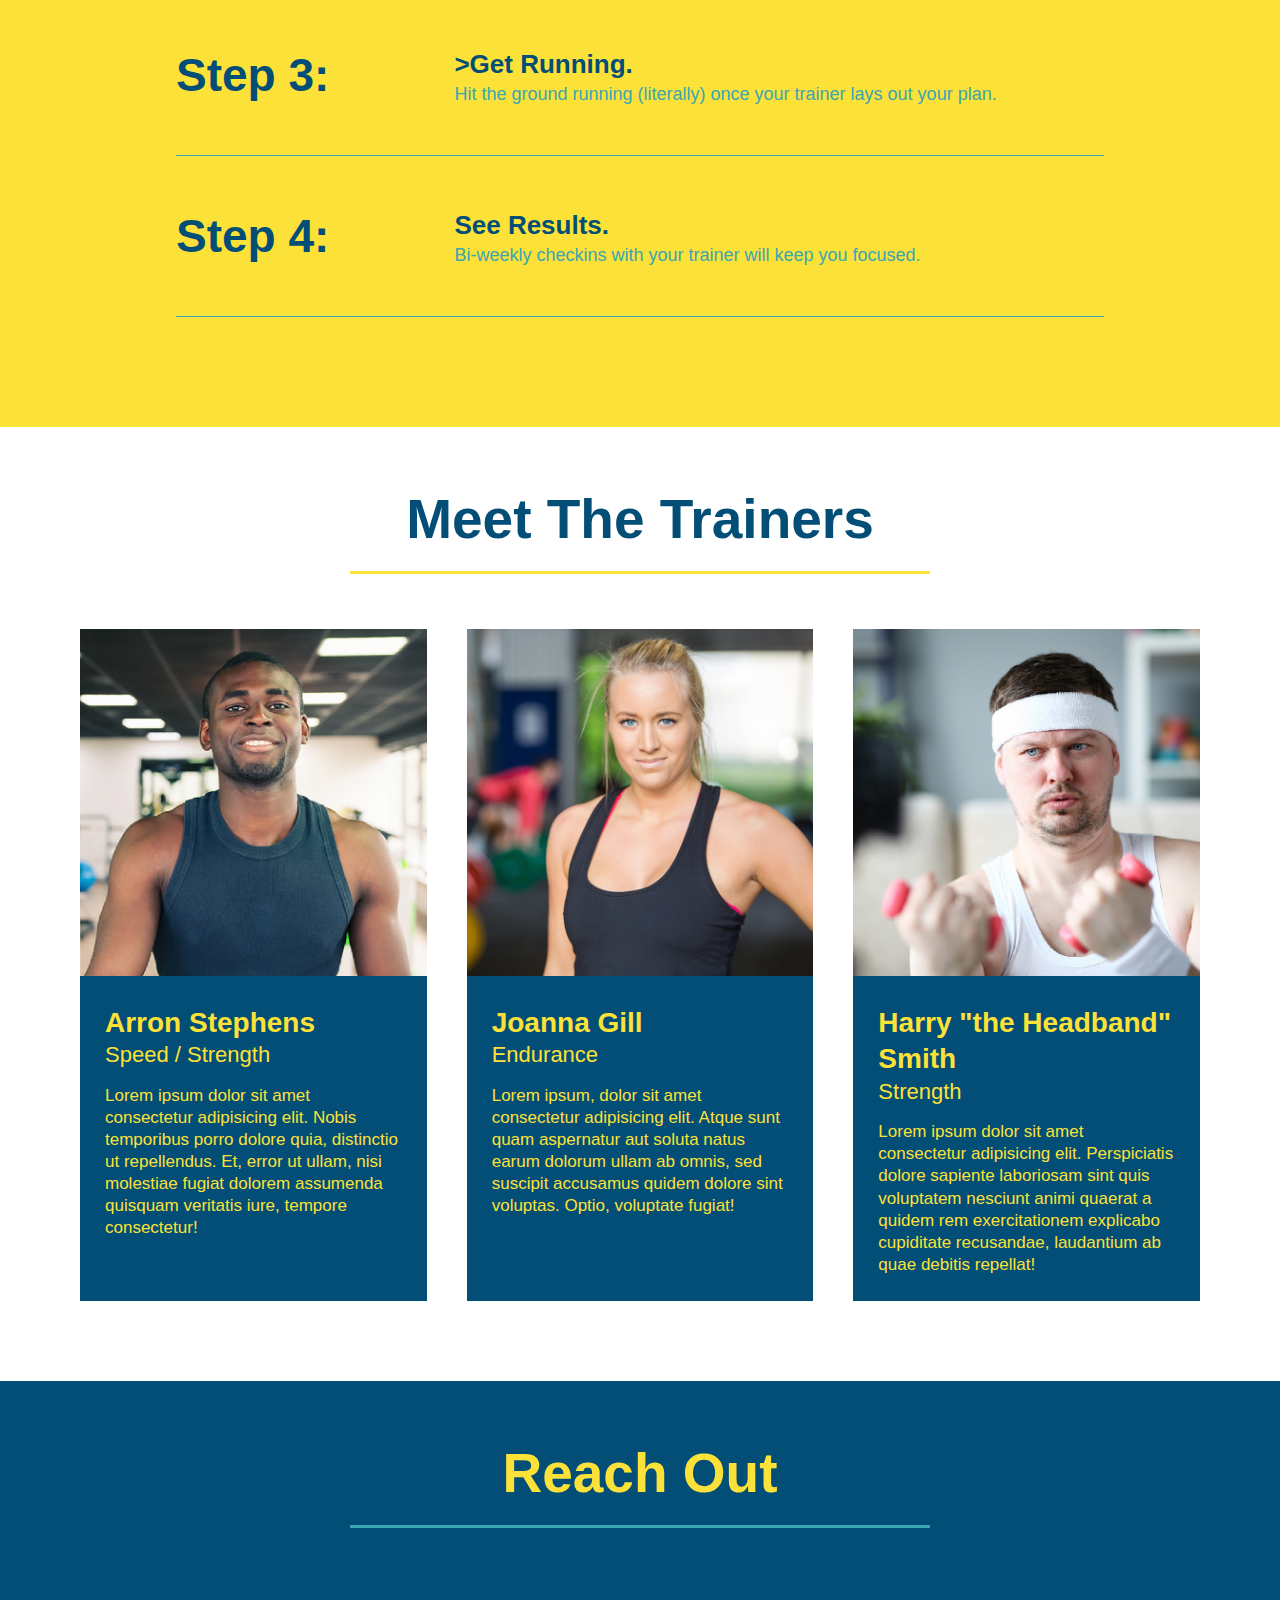
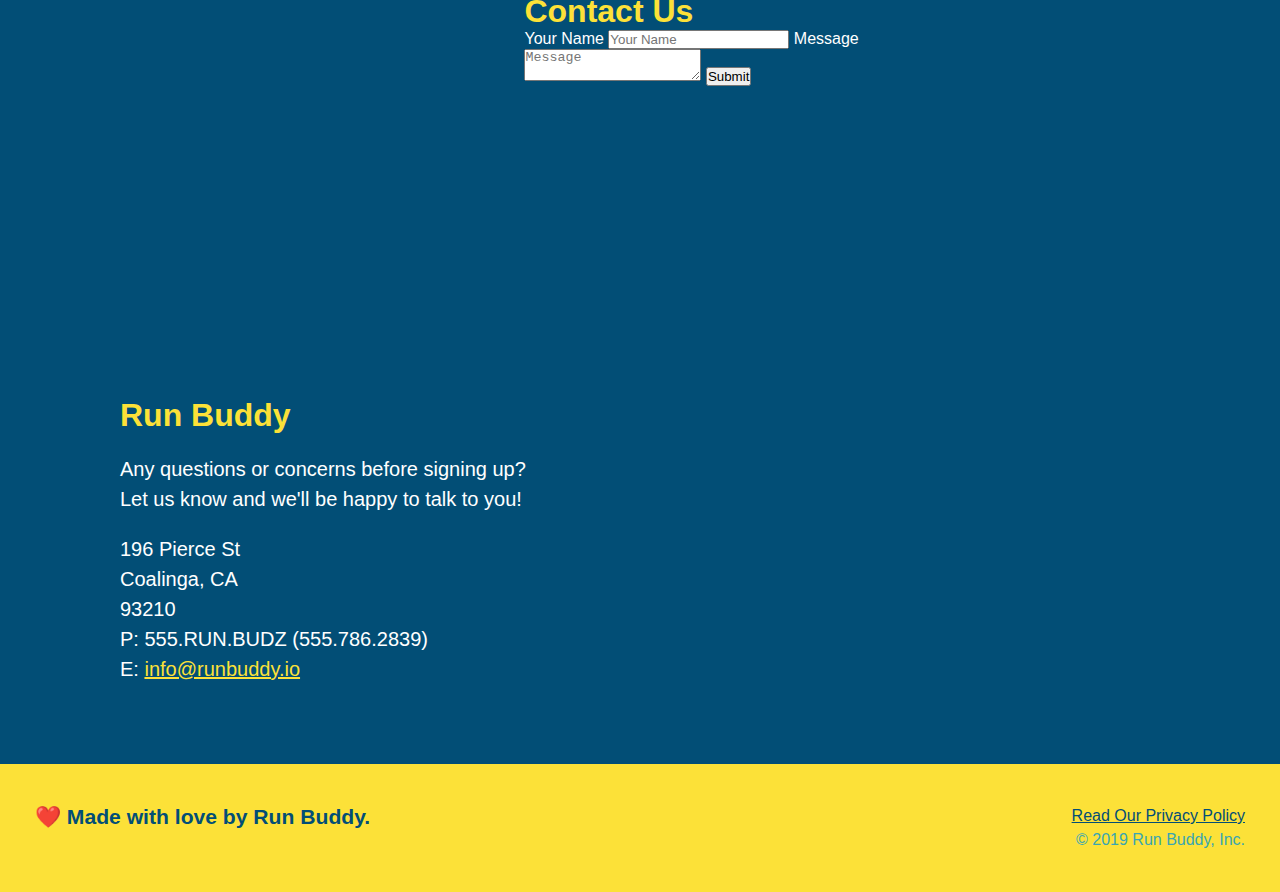
==== commit cea69943: "added flexbox to the trainers" ====
--- a/index.html
+++ b/index.html
@@ -140,42 +140,44 @@
             </div>
         </section>
         <!-- "meet the trainers" section -->
-        <section id="your-trainers" class="trainers">
+        <section id="your-trainers">
             <div>
                 <h2 class="section-title primary-border">Meet The Trainers</h2>
             </div>
-            <article class="trainer">
-                <img src="assets/images/trainer-1.jpg" alt="Arron Stephens in his workout clothes, ready to pump iron" />
-                <div class="trainer-bio text-left">
-                    <h3>Arron Stephens</h3>
-                    <h4>Speed / Strength</h4>
-                    <p>
-                        Lorem ipsum dolor sit amet consectetur adipisicing elit. Nobis temporibus porro dolore quia, distinctio ut repellendus. Et, error ut ullam, nisi molestiae fugiat dolorem assumenda quisquam veritatis iure, tempore consectetur!
-                    </p>
-                </div>
-            </article>
-
-            <article class="trainer">
-                <div class="trainer-bio text-right">
-                    <h3>Joanna Gill</h3>
-                    <h4>Endurance</h4>
-                    <p>
-                        Lorem ipsum, dolor sit amet consectetur adipisicing elit. Atque sunt quam aspernatur aut soluta natus earum dolorum ullam ab omnis, sed suscipit accusamus quidem dolore sint voluptas. Optio, voluptate fugiat!
-                    </p>
-                </div>
-                <img src="assets/images/trainer-2.jpg" alt="Joanna Gill cooling off after a workout" />
-            </article>
-
-            <article class="trainer">
-                <img src="assets/images/trainer-3.jpg" alt="Harry Smith wearing a headband and lifting comically small pink weights" />
-                <div class="trainer-bio text-left">
-                    <h3>Harry "the Headband" Smith</h3>
-                    <h4>Strength</h4>
-                    <p>
-                        Lorem ipsum dolor sit amet consectetur adipisicing elit. Perspiciatis dolore sapiente laboriosam sint quis voluptatem nesciunt animi quaerat a quidem rem exercitationem explicabo cupiditate recusandae, laudantium ab quae debitis repellat! 
-                    </p>
-                </div>
-            </article>
+            <div class="trainers">
+                <article class="trainer">
+                    <img src="assets/images/trainer-1.jpg" alt="Arron Stephens in his workout clothes, ready to pump iron" />
+                    <div class="trainer-bio">
+                        <h3 class="trainer-name">Arron Stephens</h3>
+                        <h4 class="trainer-role">Speed / Strength</h4>
+                        <p>
+                            Lorem ipsum dolor sit amet consectetur adipisicing elit. Nobis temporibus porro dolore quia, distinctio ut repellendus. Et, error ut ullam, nisi molestiae fugiat dolorem assumenda quisquam veritatis iure, tempore consectetur!
+                        </p>
+                    </div>
+                </article>
+            
+                <article class="trainer">
+                    <img src="assets/images/trainer-2.jpg" alt="Joanna Gill cooling off after a workout" />
+                    <div class="trainer-bio">
+                        <h3 class="trainer-name">Joanna Gill</h3>
+                        <h4 class="trainer-role">Endurance</h4>
+                        <p>
+                            Lorem ipsum, dolor sit amet consectetur adipisicing elit. Atque sunt quam aspernatur aut soluta natus earum dolorum ullam ab omnis, sed suscipit accusamus quidem dolore sint voluptas. Optio, voluptate fugiat!
+                        </p>
+                    </div>
+                </article>
+
+                <article class="trainer">
+                    <img src="assets/images/trainer-3.jpg" alt="Harry Smith wearing a headband and lifting comically small pink weights" />
+                    <div class="trainer-bio">
+                        <h3 class="trainer-name">Harry "the Headband" Smith</h3>
+                        <h4 class="trainer-role">Strength</h4>
+                        <p>
+                            Lorem ipsum dolor sit amet consectetur adipisicing elit. Perspiciatis dolore sapiente laboriosam sint quis voluptatem nesciunt animi quaerat a quidem rem exercitationem explicabo cupiditate recusandae, laudantium ab quae debitis repellat! 
+                        </p>
+                    </div>
+                </article>
+            </div>
         </section>
         <!-- "reach out" section -->
         <section id="reach-out" class="reach">
--- a/assets/css/style.css
+++ b/assets/css/style.css
@@ -192,22 +192,28 @@
 }
 
 /* Trainer style */
-
+.trainers {
+    width: 100%;
+    margin: 0 auto;
+    display: flex;
+    flex-wrap: wrap;
+    justify-content: space-around;
+}
 .trainer {
-    width: 900px;
-    margin: 0 auto 30px auto;
+    flex: 1;
+    margin: 20px;
     background: #024e76;
     color: #fce138;
-    overflow: auto;
+    
 }
 .trainer img {
-    width: 35%;
-    float: left;
+    width: 100%;
+    
 }
 .trainer-bio {
-    padding: 35px;
-    float: left;
-    width: 65%;
+    padding: 25px;
+    
+    line-height: 1.3;
 }
 .text-left {
     text-align: left;
@@ -219,17 +225,17 @@
     display: flex;
 }
 .trainer-bio h3 {
-    font-size: 32px;
-    margin-bottom: 8px;
+    font-size: 28px;
+    
 }
 .trainer-bio h4 {
     font-weight: lighter;
-    font-size: 26px;
-    margin-bottom: 25px;
+    font-size: 22px;
+    margin-bottom: 15px;
 }
 .trainer-bio p {
     font-size: 17px;
-    line-height: 1.3;
+    
 }
 /* Reach out/Contact info style */
 .reach {
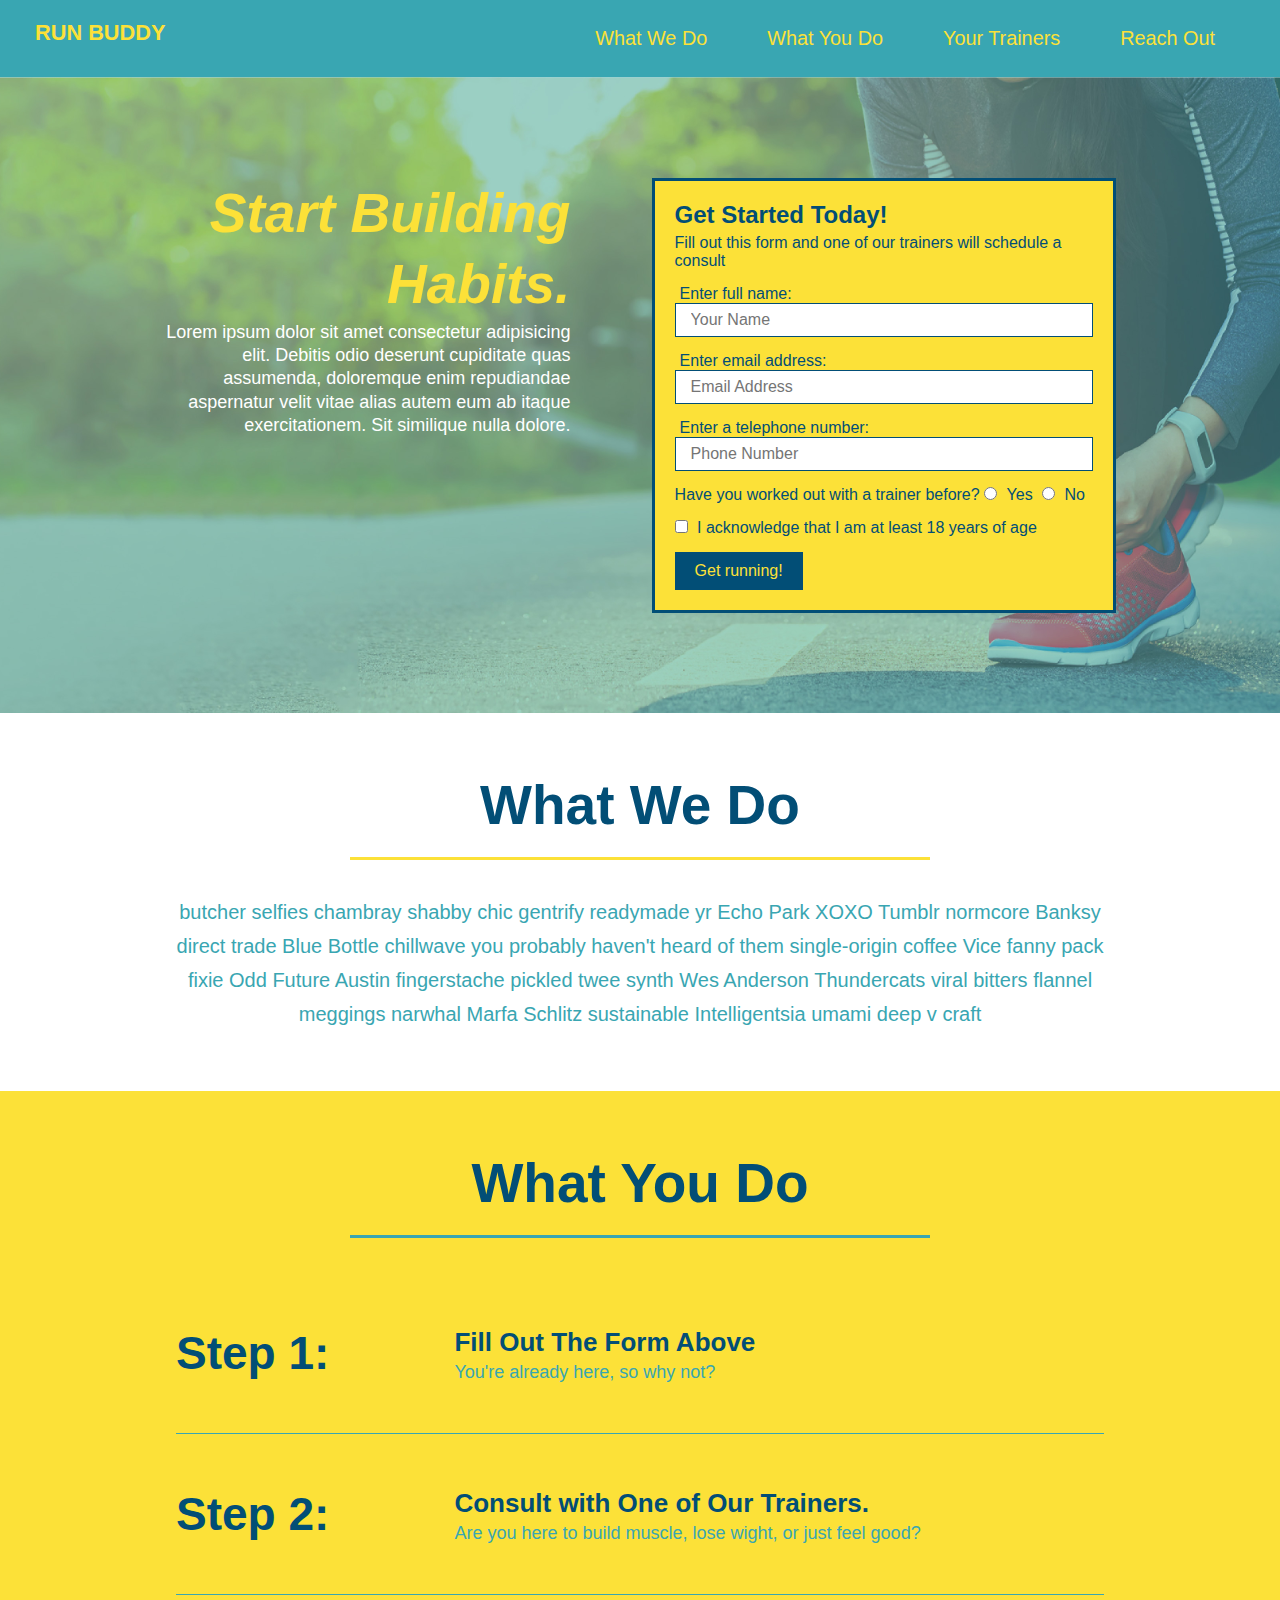
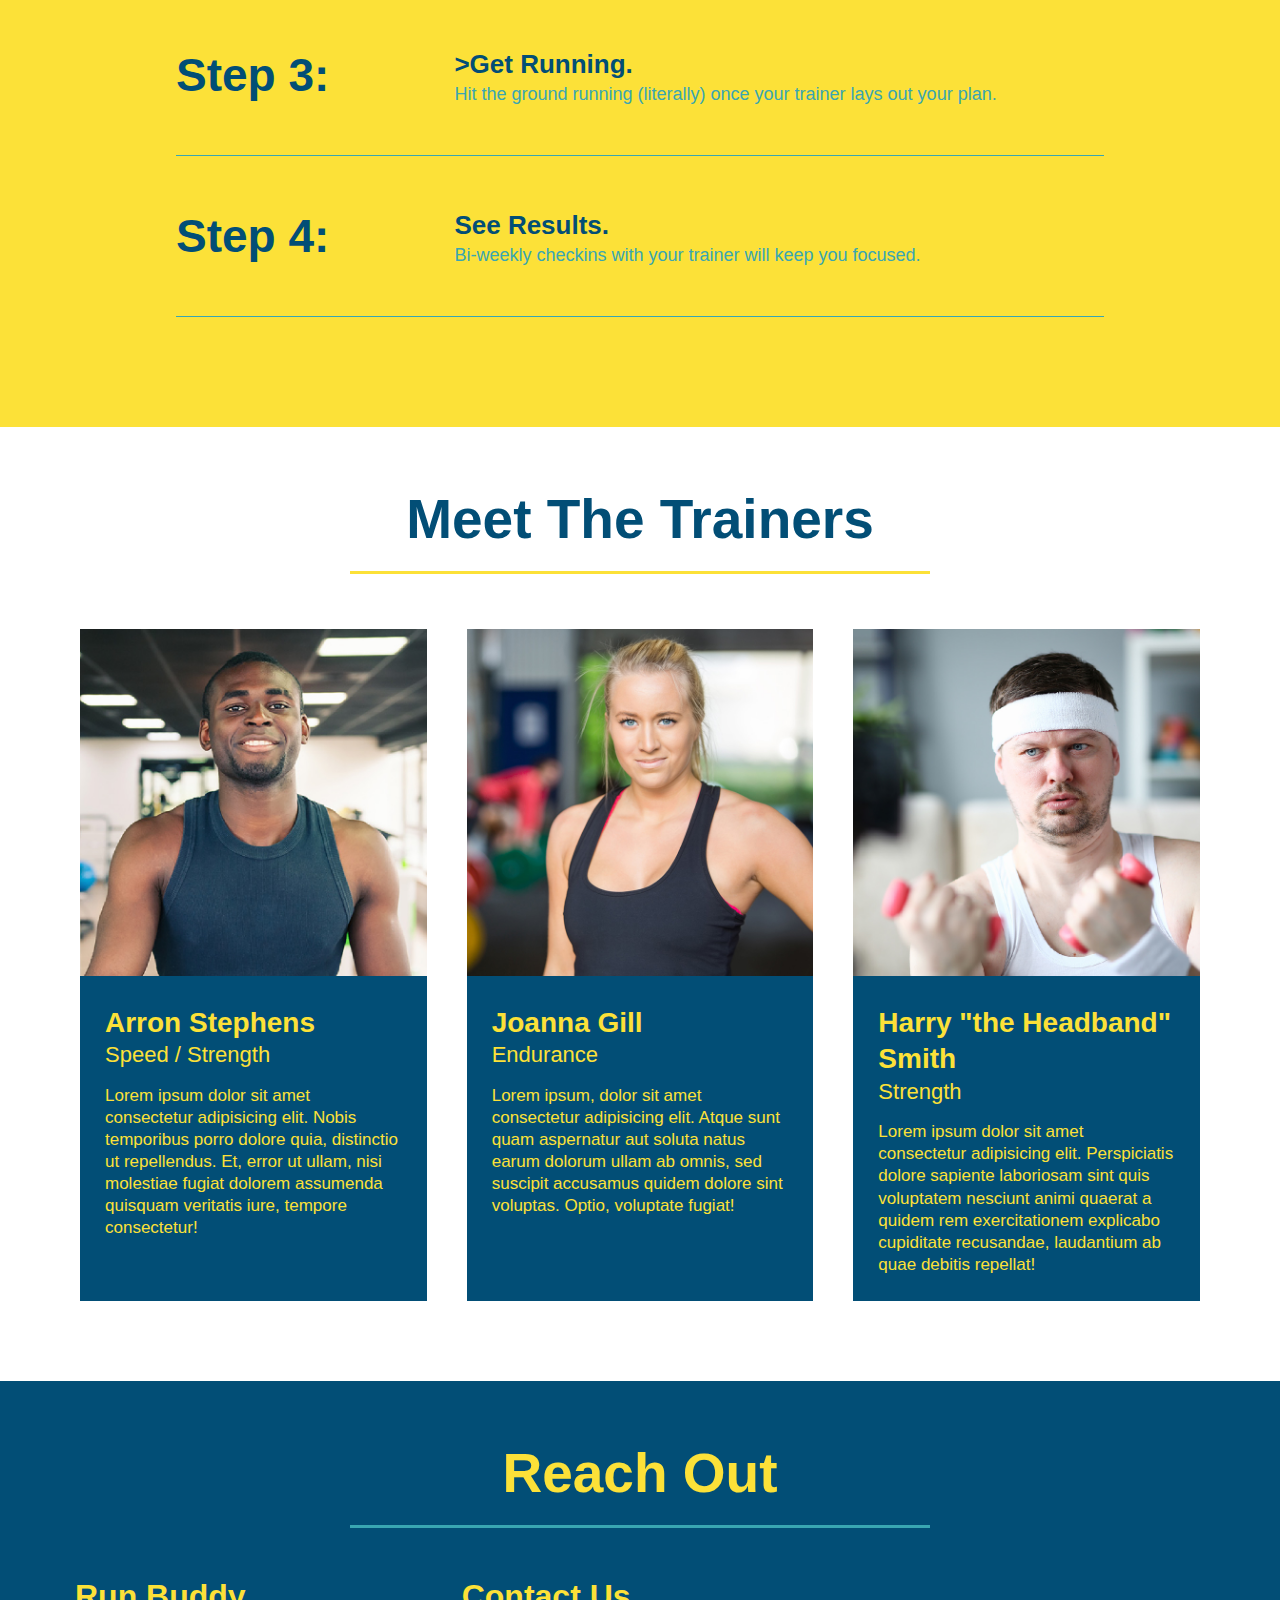
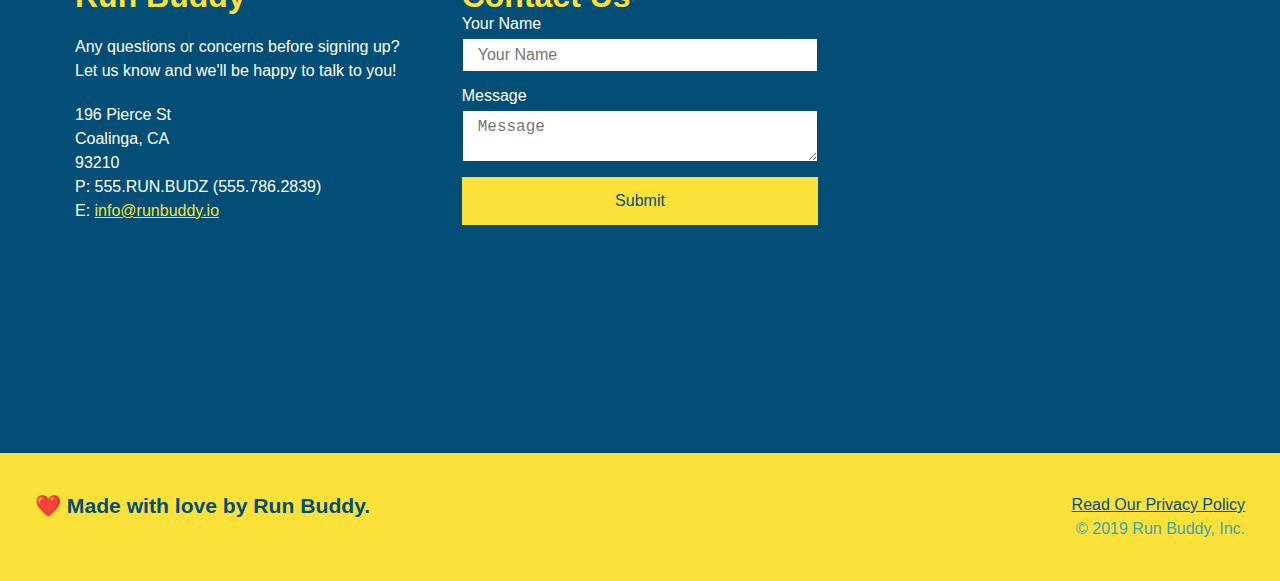
==== commit fbd3ed04: "styled reach out section, fixed bug" ====
--- a/index.html
+++ b/index.html
@@ -185,24 +185,7 @@
                 <h2 class="section-title secondary-border">Reach Out</h2>
             </div>
             <div class="contact-info">
-                <iframe src="https://www.google.com/maps/embed?pb=!1m18!1m12!1m3!1d1610.9551774681745!2d-120.36000952589606!3d36.14439592846833!2m3!1f0!2f0!3f0!3m2!1i1024!2i768!4f13.1!3m3!1m2!1s0x80934338a0118409%3A0xb825f9a1484b9187!2sPierce%20Street%20Community%20Garden!5e0!3m2!1sen!2sus!4v1631917425066!5m2!1sen!2sus"
-                style="border:0;" 
-                allowfullscreen="" 
-                loading="lazy">
-                </iframe>
-                <div class="contact-form">
-                    <h3>Contact Us</h3>
-                    <form>
-                        <label for="contact-name">Your Name</label>
-                        <input type="text" id="contact-name" placeholder="Your Name" />
-
-                        <label for="contact-message">Message</label>
-                        <textarea id="contact-message" placeholder="Message"></textarea>
-
-                        <button type="submit">Submit</button>
-                    </form>
-                </div>
-                <div class="contact info">
+                <div>
                     <h3>Run Buddy</h3>
                     <p>
                         Any questions or concerns before signing up? 
@@ -217,6 +200,24 @@
                         E: <a href="mailto:info@runbuddy.io">info@runbuddy.io</a>
                     </address>
                 </div>
+                <div class="contact-form">
+                    <h3>Contact Us</h3>
+                    <form>
+                        <label for="contact-name">Your Name</label>
+                        <input type="text" id="contact-name" placeholder="Your Name" />
+
+                        <label for="contact-message">Message</label>
+                        <textarea id="contact-message" placeholder="Message"></textarea>
+
+                        <button type="submit">Submit</button>
+                    </form>
+                </div>
+                <iframe src="https://www.google.com/maps/embed?pb=!1m18!1m12!1m3!1d1610.9551774681745!2d-120.36000952589606!3d36.14439592846833!2m3!1f0!2f0!3f0!3m2!1i1024!2i768!4f13.1!3m3!1m2!1s0x80934338a0118409%3A0xb825f9a1484b9187!2sPierce%20Street%20Community%20Garden!5e0!3m2!1sen!2sus!4v1631917425066!5m2!1sen!2sus"
+                frameborder="0"
+                style="border:0" 
+                allowfullscreen 
+                >
+                </iframe>
             </div>
         </section>
         <!-- footer -->
--- a/assets/css/style.css
+++ b/assets/css/style.css
@@ -245,16 +245,21 @@
 .reach h2 {
     color: #fce138;
 }
+.contact-info {
+    display: flex;
+    justify-content: space-between;
+    flex-wrap: wrap;
+}
+.contact-info > * {
+    flex: 1;
+    margin: 15px;
+}
 .contact-info iframe {
-    width: 400px;
+    
     height: 400px;
 }
 .contact-info div {
-    width: 410px;
-    display: inline-block;
-    vertical-align: top;
-    text-align: left;
-    margin: 30px 0 0 60px;
+    
     color: white;
 }  
 .contact-info h3 {
@@ -264,10 +269,29 @@
 .contact-info p, .contact-info address {
     margin: 20px 0;
     line-height: 1.5;
-    font-size: 20px;
+    font-size: 16px;
     font-style: normal;
 }
+.contact-form input, .contact-form textarea {
+    border: 1px solid #024e76;
+    display: block;
+    padding: 7px 15px;
+    font-size: 16px;
+    color: #024e76;
+    width: 100%;
+    margin-bottom: 15px;
+    margin-top: 5px;
+}
+.contact-form button {
+    width: 100%;
+    border: none;
+    background: #fce138;
+    color: #024e76;
+    text-align: center;
+    padding: 15px 0;
+    font-size: 16px;
+}
 .contact-info a {
     color: #fce138;
 }
-/* Reach our styles end */+/* Reach out styles end */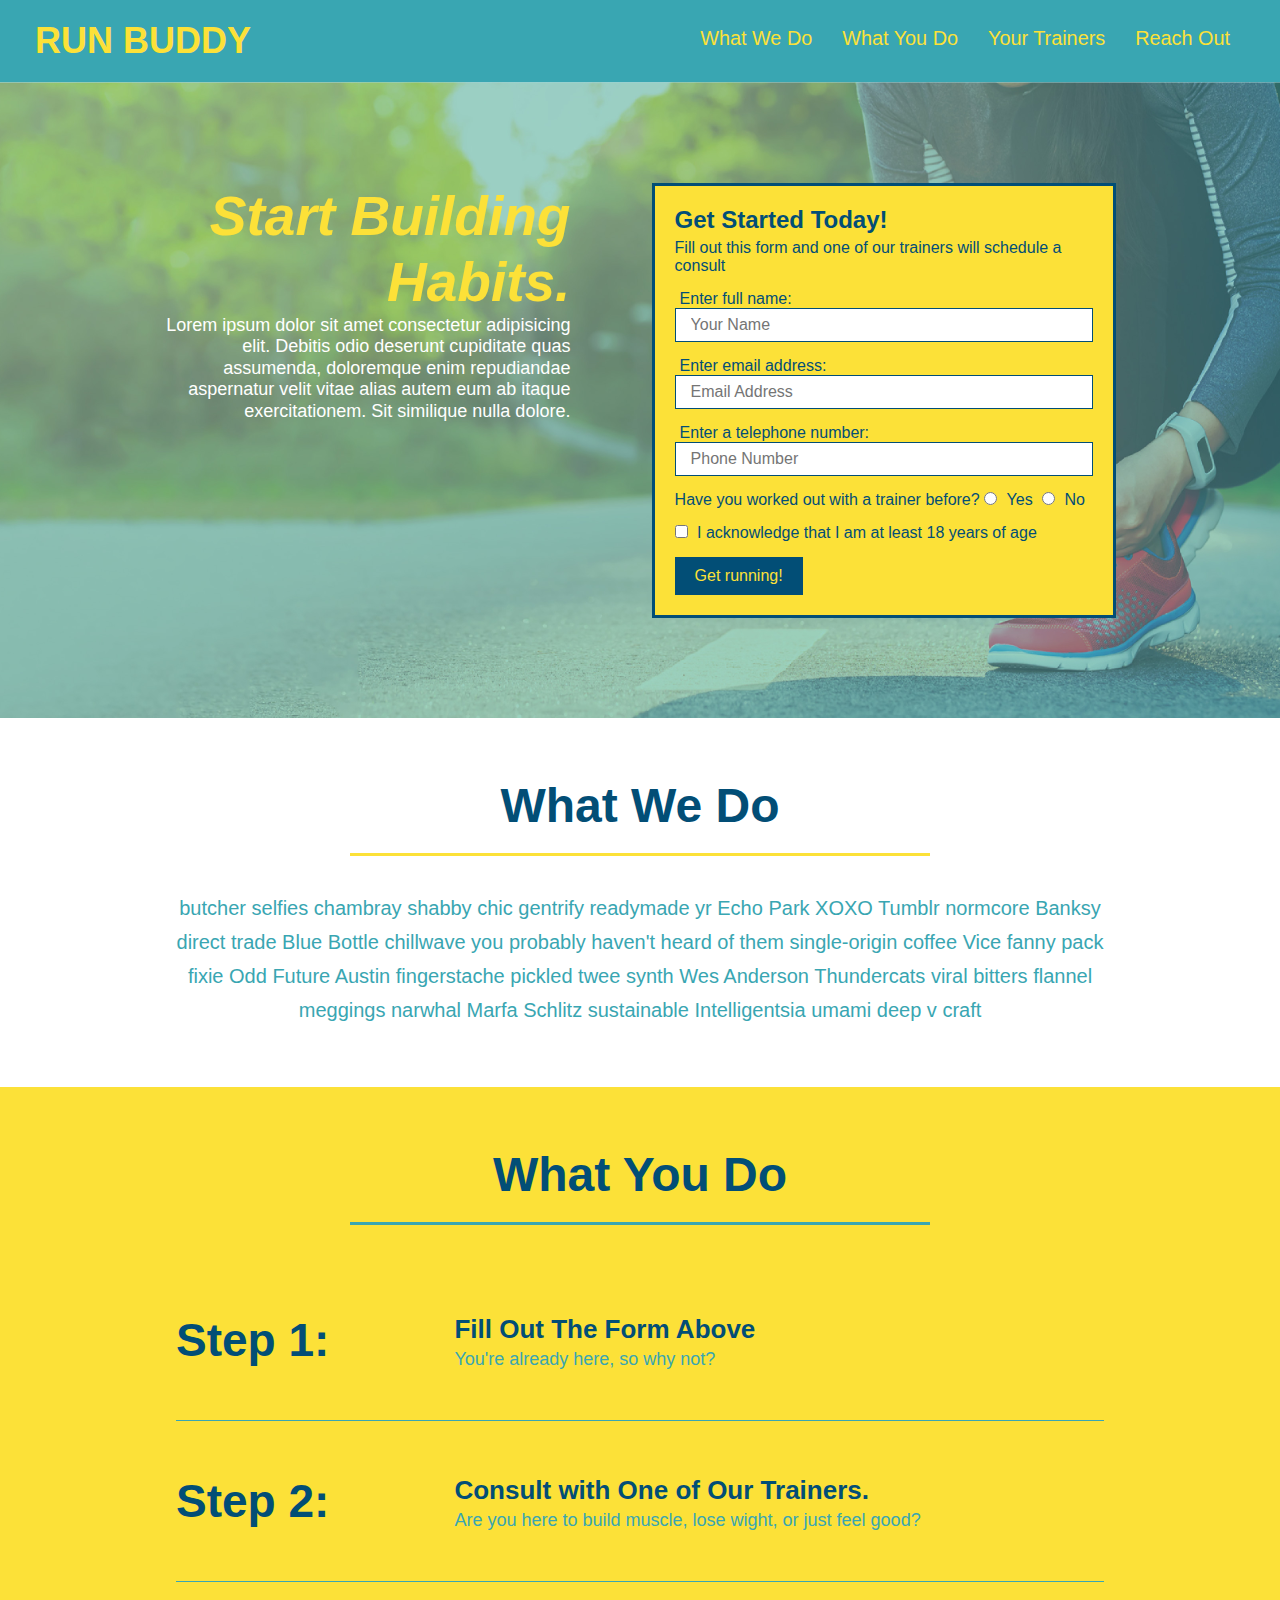
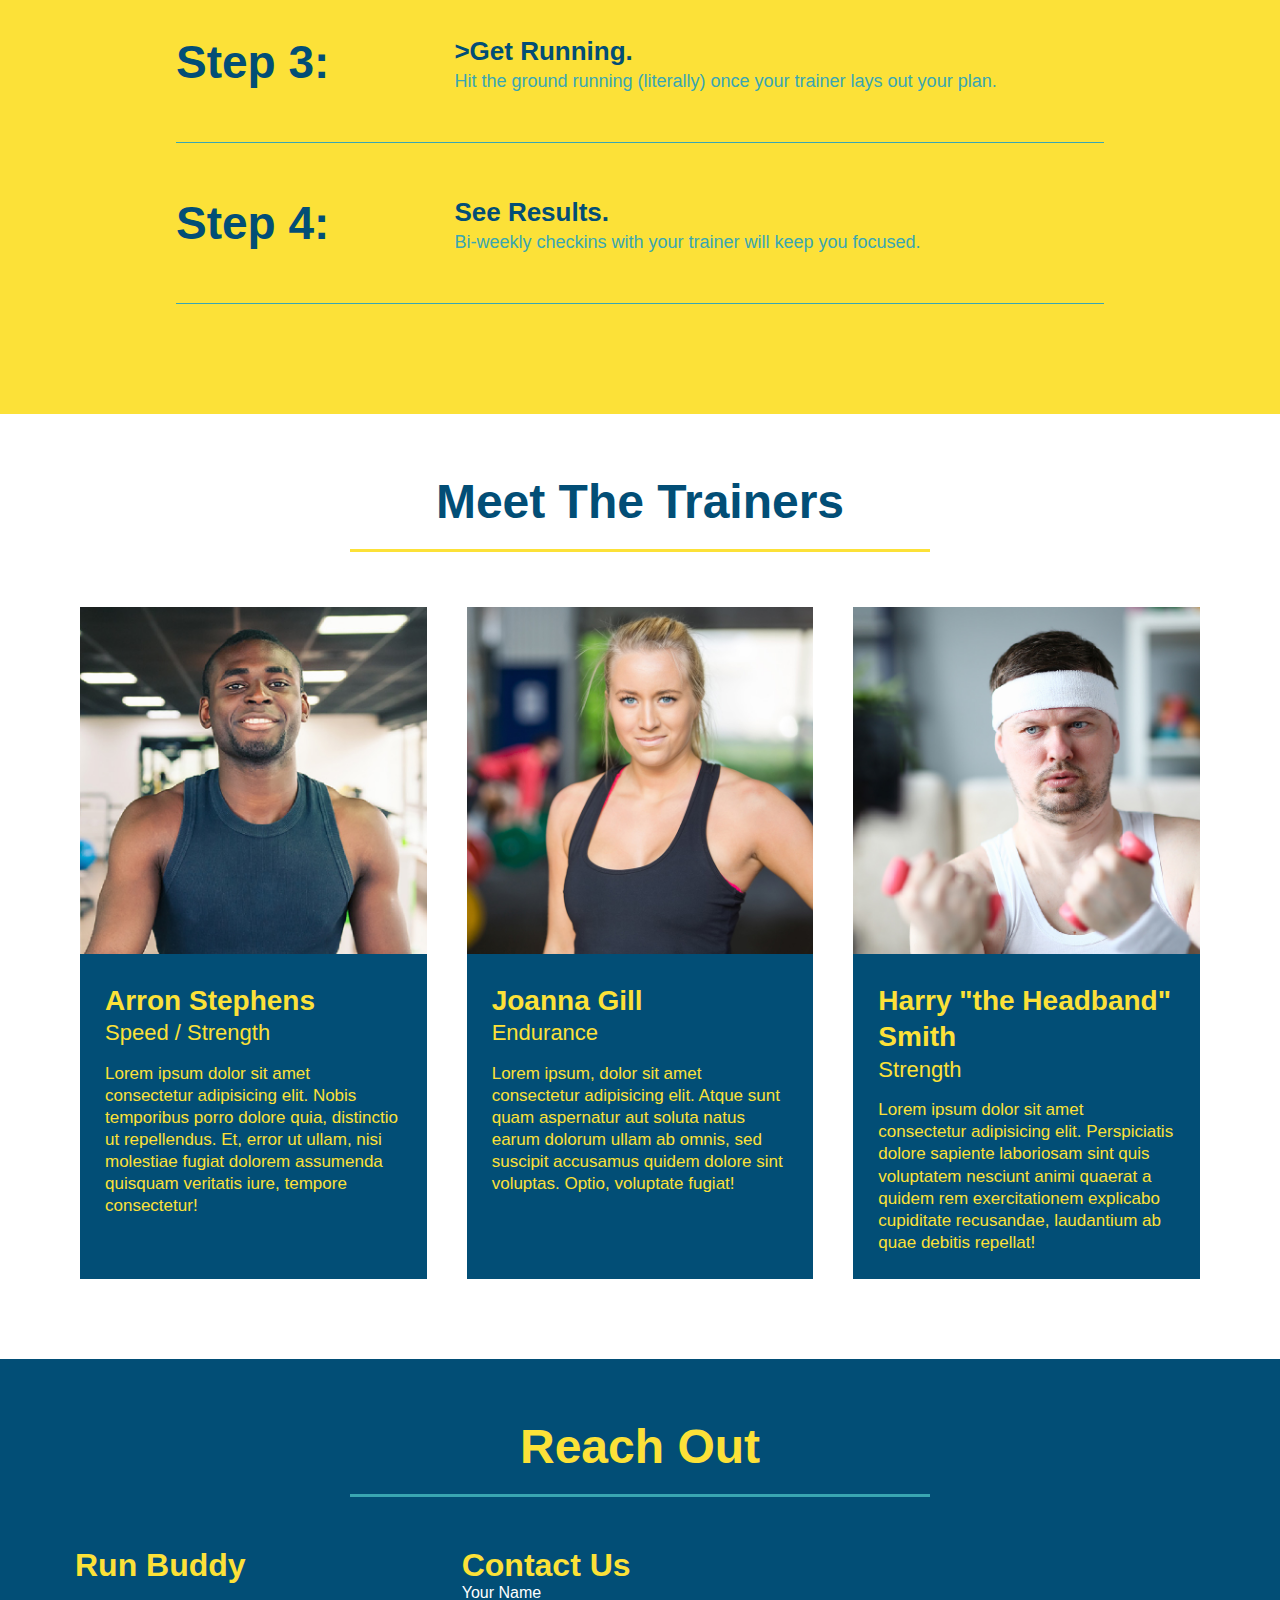
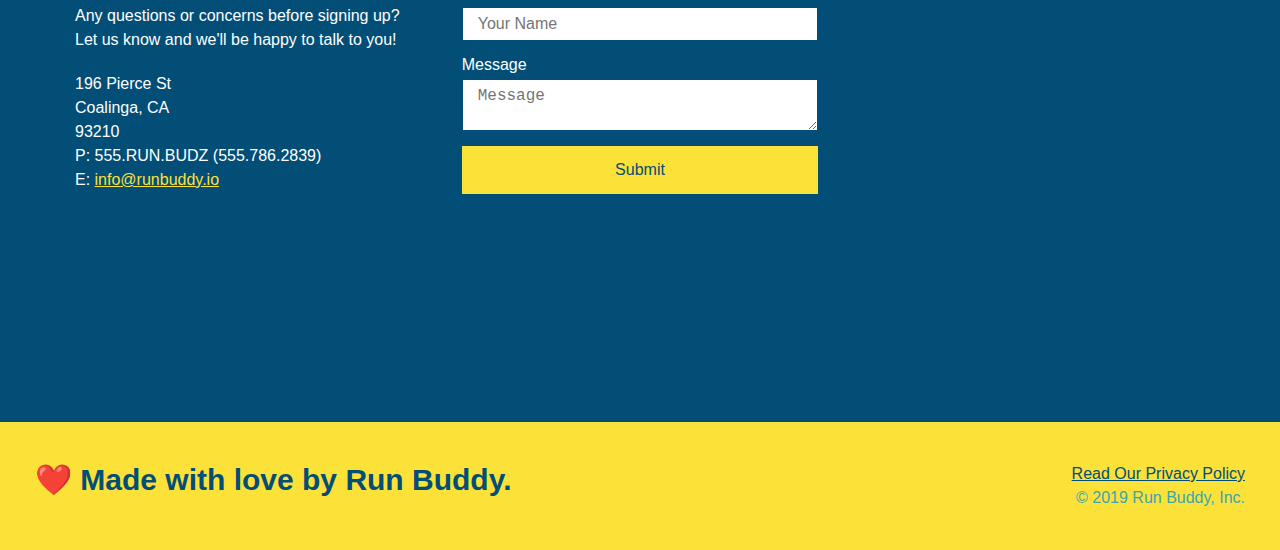
==== commit 04a1b097: "some minor style adjustments and added blank media queries" ====
--- a/index.html
+++ b/index.html
@@ -4,6 +4,7 @@
         <meta charset="UTF-8" />
         <title>Run Buddy</title>
         <link rel="stylesheet" href="./assets/css/style.css"/>
+        <meta name="viewport" content="width=device-width, initial-scale=1.0" />
     </head>
     <body>
         <!-- navigation -->
--- a/assets/css/style.css
+++ b/assets/css/style.css
@@ -18,7 +18,7 @@
 }
 header h1 {
     font-weight: bold;
-    font-size: 1.7vw;
+    font-size: 36px;
     color: #fce138;
     margin: 0;
 }
@@ -37,7 +37,7 @@
     list-style: none;
 }
 header nav ul li a {
-    margin: 0 30px;
+    margin: 10px 15px;
     font-weight: lighter;
     font-size: 1.55vw;
 }
@@ -53,7 +53,7 @@
 }
 footer h2 {
     color: #024e76;
-    font-size: 1.65vw;
+    font-size: 30px;
     margin: 0;
 }
 footer div {
@@ -78,6 +78,7 @@
     background-size: cover;
     background-position: center;
     flex-wrap: wrap;
+    align-items: flex-start;
 }
 .hero-new {
     width: 35%;
@@ -85,7 +86,7 @@
     margin: 3.5%;
     color: #fff;
     font-size: 18px;
-    line-height: 1.3;
+    line-height: 1.2;
 }
 .hero-new h2 {
     font-style: italic;
@@ -143,7 +144,7 @@
     background: #fce138;
 }
 .section-title {
-    font-size: 55px;
+    font-size: 48px;
     color: #024e76;
     border-bottom: 3px solid;
     padding-bottom: 20px;
@@ -294,4 +295,19 @@
 .contact-info a {
     color: #fce138;
 }
-/* Reach out styles end */+/* Reach out styles end */
+/* Let the media queries begin */
+
+/* smaller desktop screens and smaller */
+@media screen and (max-width: 980px) {
+    
+    }
+}
+@media screen and (max-width: 768px) {
+    
+    }
+}
+@media screen and (max-width: 575px) {
+    
+    }
+}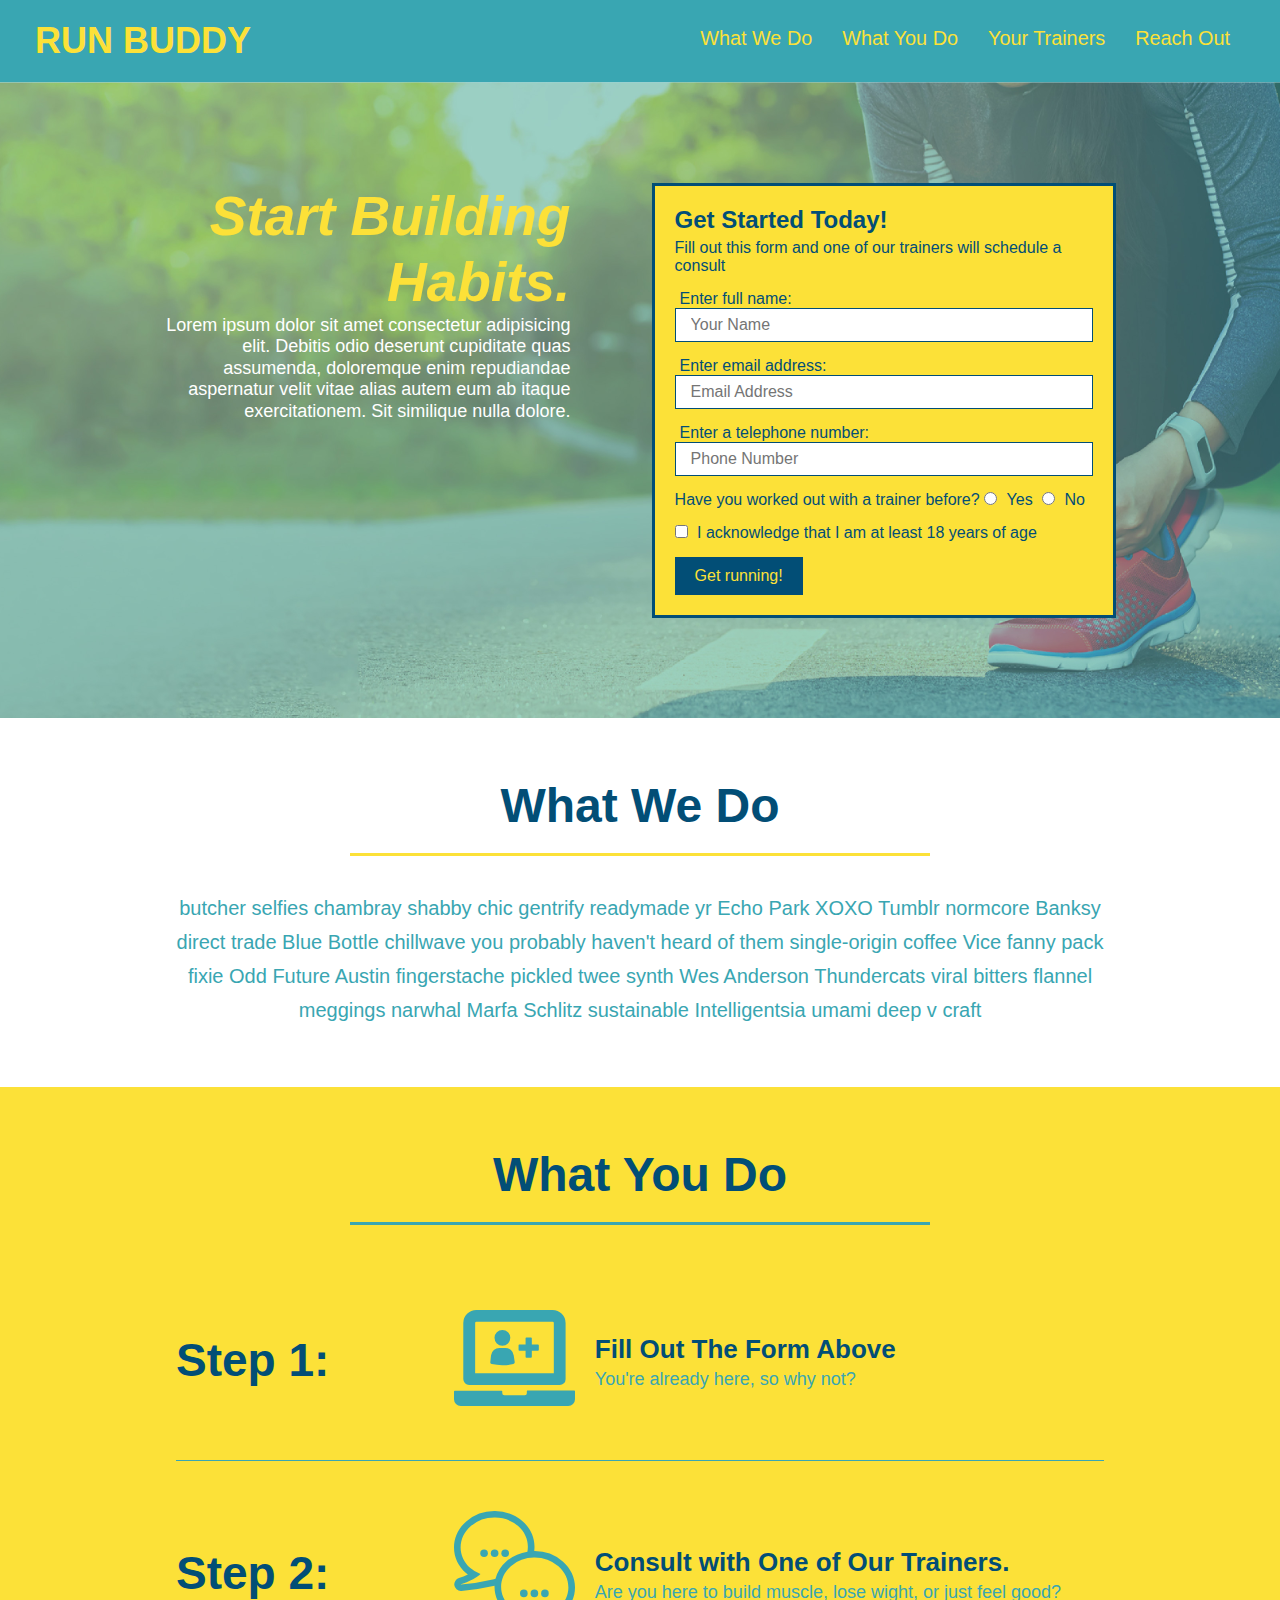
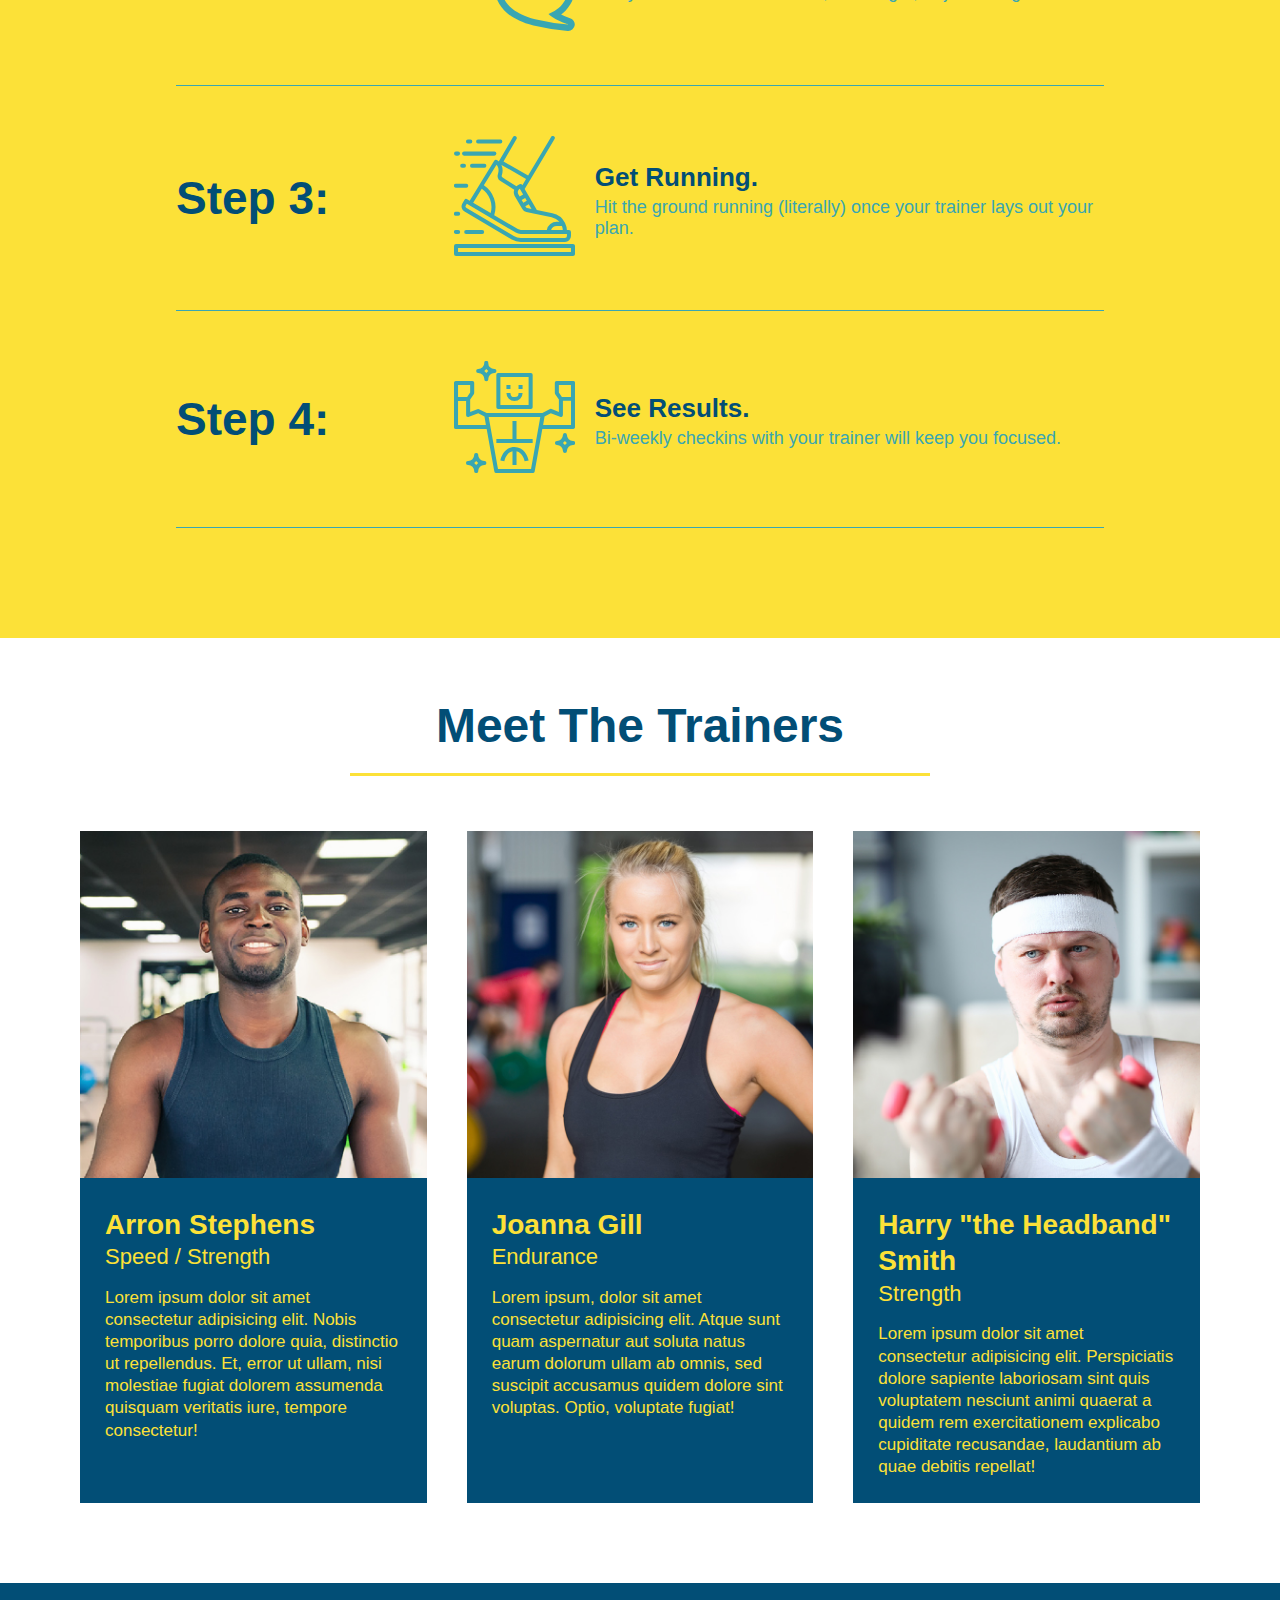
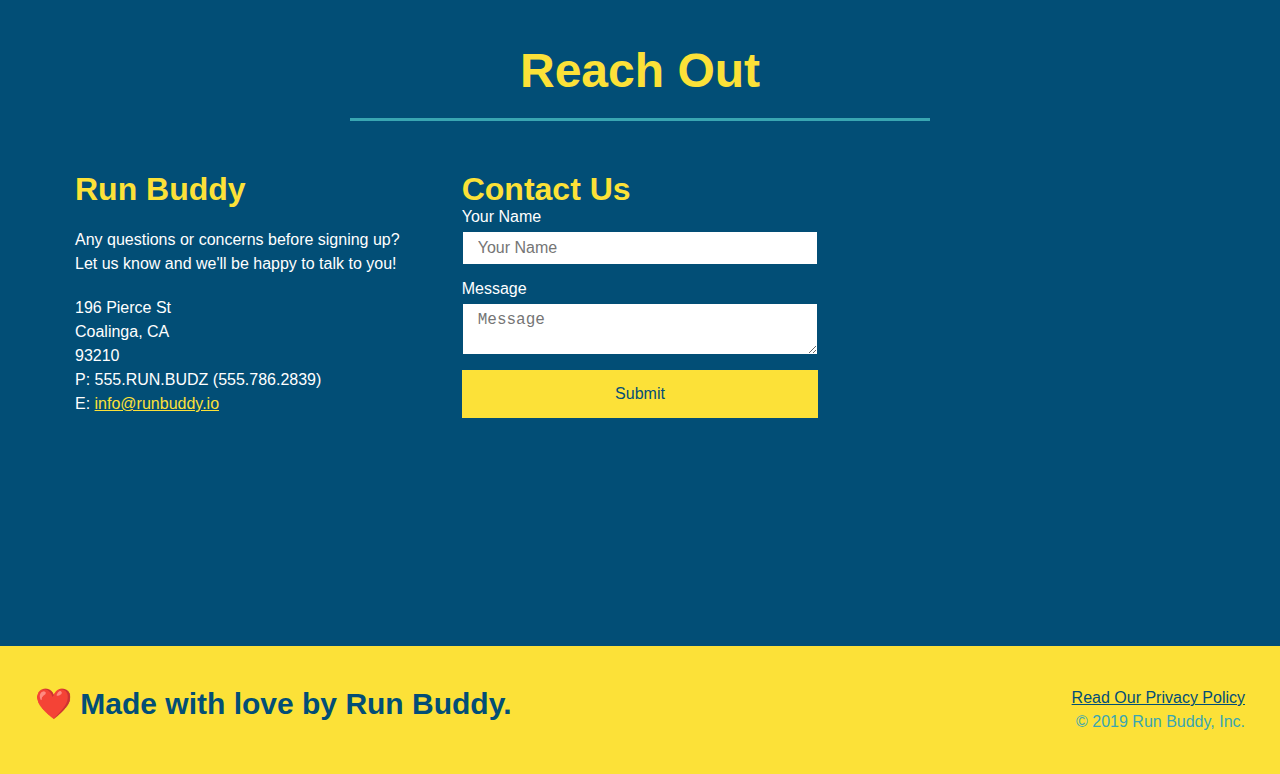
==== commit bb7aeaeb: "mobile responsiveness added via media-queries" ====
--- a/index.html
+++ b/index.html
@@ -121,7 +121,7 @@
                         <img src="assets/images/step-3.svg" alt="" />
                     </div>
                     <div class="step-text">
-                        <h4>>Get Running.</h4>
+                        <h4>Get Running.</h4>
                         <p>Hit the ground running (literally) once your trainer lays out your plan.</p>
                     </div>
                 </div>
--- a/assets/css/style.css
+++ b/assets/css/style.css
@@ -181,6 +181,16 @@
     flex-wrap: wrap;
     align-items: center;
 }
+.step-img {
+    flex: 1 12%;
+    margin-right: 20px;
+}
+.step-img img {
+    max-width: 100%;
+}
+.step-text {
+    flex: 12;
+}
 .step-text p {
     color: #39a6b2;
     font-size: 18px;
@@ -300,14 +310,93 @@
 
 /* smaller desktop screens and smaller */
 @media screen and (max-width: 980px) {
-    
+    header {
+        padding-bottom: 0;
+        justify-content: center;
+    }
+    header h1 {
+        width: 100%;
+        text-align: center;
+    }
+    header nav ul {
+        margin-top: 20px;
+        width: 100%;
+        justify-content: center;
+    }
+    header nav ul li a {
+        font-size: 20px;
+    }
+    footer h2, footer div {
+        text-align: center;
+        width: 100%;
+    }
+    .hero-new, .hero-form {
+        width: 100%;
+
+    }
+    .hero-new {
+        text-align: center;
+    }
+    .section-title {
+        width: 80%;
+    }
+    .trainer {
+        flex: 0 70%;
+    }
+    .contact-info iframe {
+        flex: 1 100%;
     }
 }
 @media screen and (max-width: 768px) {
-    
-    }
+    section {
+        padding: 30px 15px;
+    }
+    .step h3 {
+        flex: 1 100%;
+        text-align: center;
+    }
+    .step-info {
+        flex: 2 100%;
+        text-align: center;
+        justify-content: center;
+    }
+    .step-img {
+        flex: 0 32%;
+        margin-right: 0;
+        margin-top: 15px;
+        margin-bottom: 15px;
+    }
+    .step-text {
+        flex: 100%;
+    }
+    
 }
 @media screen and (max-width: 575px) {
-    
-    }
+    .hero-form button {
+        width: 100%;
+      }
+    
+      .section-title {
+        width: 95%;
+      }
+    
+      .intro p {
+        width: 100%;
+      }
+    
+      .trainer {
+        flex: 0 100%;
+      }
+    
+      .contact-info {
+        text-align: center;
+      }
+    
+      .contact-info > * {
+        flex: 0 100%;
+      }
+      .contact-form {
+          order: 3;
+      }
+    
 }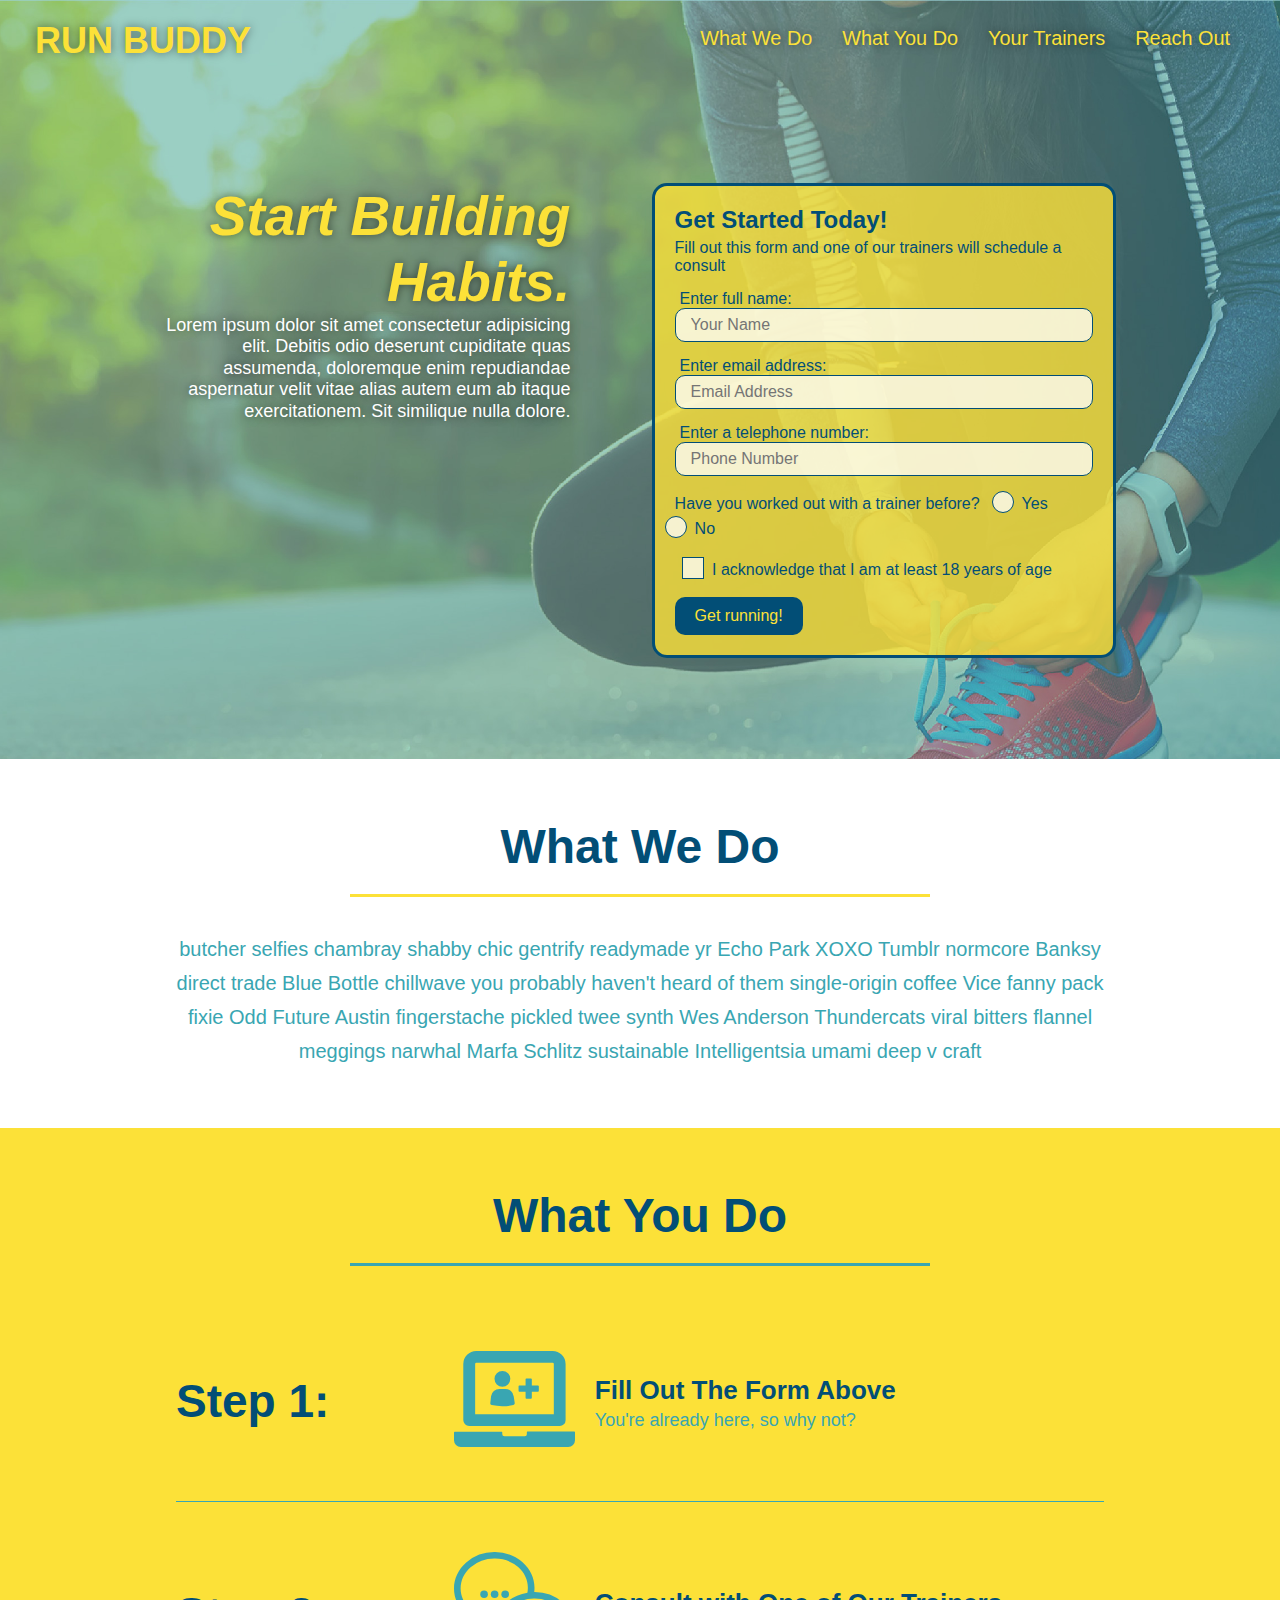
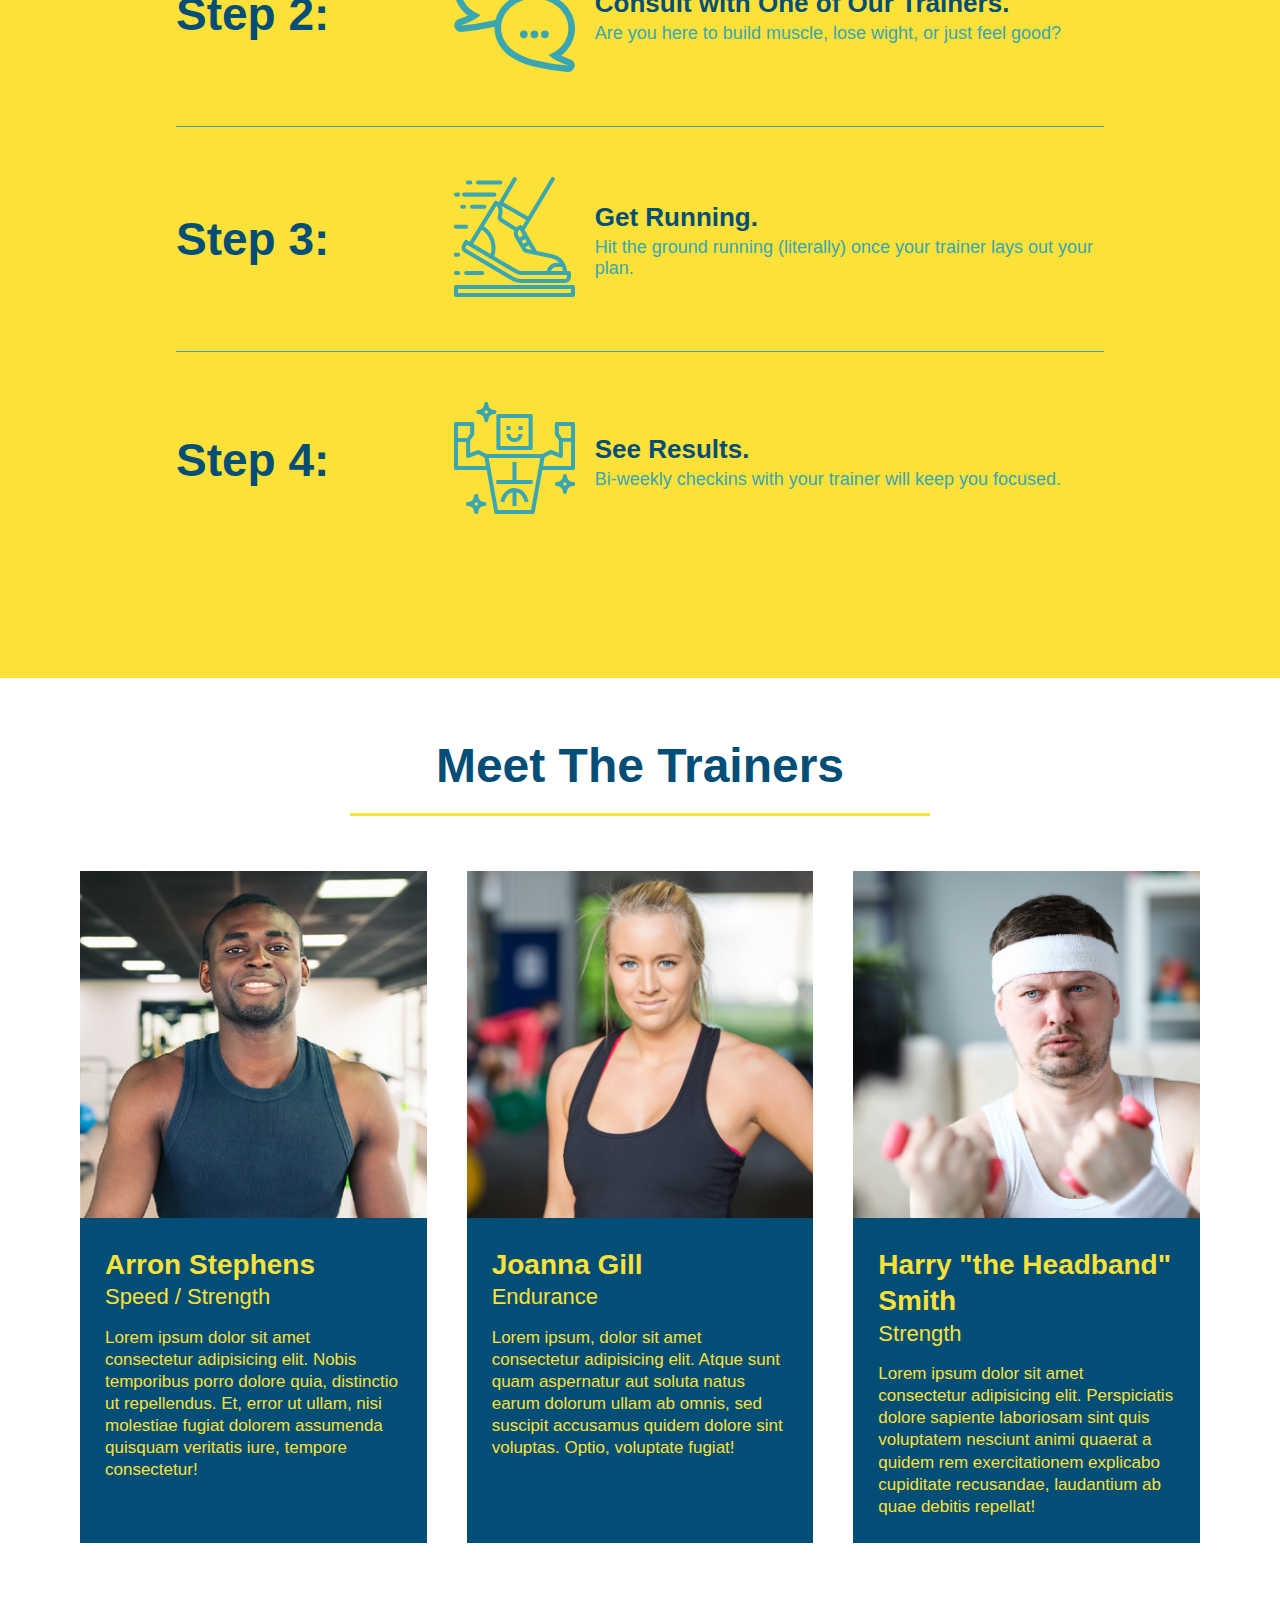
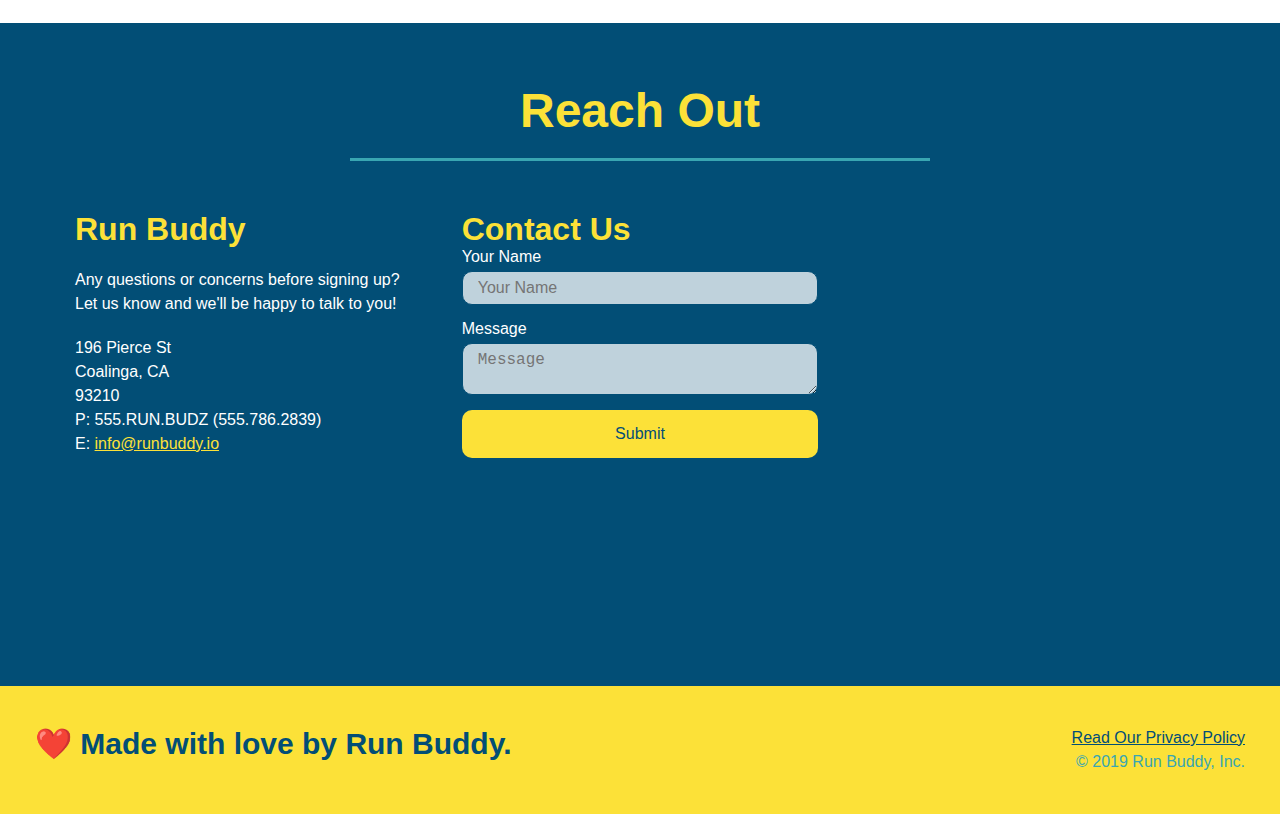
==== commit f4e733f8: "final css touches" ====
--- a/index.html
+++ b/index.html
@@ -53,14 +53,20 @@
                     <input class="form-input" type="tel" placeholder="Phone Number" name="phone" id="phone" />
                     <p>
                         Have you worked out with a trainer before?
+                        <span class="radio-wrapper">
                         <input type="radio" name="trainer-confirm" id="trainer-yes" />
                         <label for="trainer-yes">Yes</label>
+                        </span>
+                        <span class="radio-wrapper">
                         <input type="radio" name="trainer-confirm" id="trainer-no" />
                         <label for="trainer-no">No</label>
+                        </span>
                     </p>
                     <p>
+                        <span class="checkbox-wrapper">
                         <input type="checkbox" id="check" name="age-confirm">
                         <label for="check">I acknowledge that I am at least 18 years of age</label>
+                        </span>
                     </p>
                     <button type="submit">
                         Get running!
--- a/assets/css/style.css
+++ b/assets/css/style.css
@@ -1,3 +1,8 @@
+:root {
+    --primary-color: #fce138;
+    --secondary-color: #024e76;
+    --tertiary-color: #39a6b2;
+}
 * {
     margin: 0;
     padding: 0;
@@ -6,25 +11,35 @@
 
 body {
     font-family: Helvetica, Arial, sans-serif;
-    color: #39a6b2;
+    color: var(--tertiary-color);
 }
 /* apply styles to <header> */
 header {
     padding: 20px 35px;
-    background-color: #39a6b2;
+    background-color: var(--tertiary-color);
     display:flex;
     justify-content: space-between;
     flex-wrap: wrap;
+    position: -webkit-sticky;
+    position: sticky;
+    top: 0;
+    background-image: url("../images/hero-bg.jpg");
+    background-size: cover;
+    background-position: center;
+    background-attachment: fixed;
+    background-position: 80%;
+    z-index: 9999;
 }
 header h1 {
     font-weight: bold;
     font-size: 36px;
-    color: #fce138;
+    color: var(--primary-color);
     margin: 0;
+    text-shadow: 0 0 10px rgba(0,0,0,0.5);
 }
 header a {
     text-decoration: none;
-    color: #fce138
+    color: var(--primary-color)
 }
 header nav {
     margin: 7px 0;
@@ -40,11 +55,18 @@
     margin: 10px 15px;
     font-weight: lighter;
     font-size: 1.55vw;
+    text-shadow: 0 0 10px rgba(0,0,0,0.5);
+}
+header nav ul li a:hover {
+    background: var(--primary-color);
+    color: var(--secondary-color);
+    border-radius: 15px;
+    text-shadow: none;
 }
 
 /* apply styles to the footer */
 footer {
-    background: #fce138;
+    background: var(--primary-color);
     width: 100%;
     padding: 40px 35px;
     display: flex;
@@ -52,7 +74,7 @@
     flex-wrap: wrap;
 }
 footer h2 {
-    color: #024e76;
+    color: var(--secondary-color);
     font-size: 30px;
     margin: 0;
 }
@@ -61,7 +83,7 @@
     text-align: right;
 }
 footer a {
-    color: #024e76;
+    color: var(--secondary-color);
 }
 
 label {
@@ -79,6 +101,8 @@
     background-position: center;
     flex-wrap: wrap;
     align-items: flex-start;
+    background-attachment: fixed;
+    background-position: 80%;
 }
 .hero-new {
     width: 35%;
@@ -87,21 +111,24 @@
     color: #fff;
     font-size: 18px;
     line-height: 1.2;
+    text-shadow: 0 0 10px rgba(0,0,0,0.5);
 }
 .hero-new h2 {
     font-style: italic;
     font-size: 55px;
-    color: #fce138;
+    color: var(--primary-color);
 }
 .hero-form {
-    color: #024e76;
-    background-color: #fce138;
+    color: var(--secondary-color);
+    background-color: rgba(252,225,56,0.8);
     padding: 20px;
     border-style: solid;
     border-width: 3px;
-    border-color: #024e76;
+    border-color: var(--secondary-color);
     width: 40%;
     margin: 3.5%;
+    box-shadow: 0,0,10px,rgba(0,0,0,0.5);
+    border-radius: 15px;
 }
 .hero-form h3 {
     font-size: 24px;
@@ -111,41 +138,102 @@
     margin: 5px 0 15px 0;
 }
 .form-input {
-    border: 1px solid #024e76;
+    border: 1px solid var(--secondary-color);
     display:block;
     padding: 7px 15px;
     font-size: 16px;
-    color: #024e76;
+    color: var(--secondary-color);
     width: 100%;
     margin-bottom: 15px;
+    border-radius: 10px;
+    background-color: rgba(255,255,255, 0.75);
+}
+.form-input:focus {
+    background-color: rgba(255,255,255, 1);
+    outline:none;
 }
 .hero-form label {
     margin: 0 5px;
 }
 .hero-form button {
-    color: #fce138;
-    background-color: #024e76 ;
+    color: var(--primary-color);
+    background-color: var(--secondary-color) ;
     border: none;
     padding: 10px 20px;
     font-size: 16px;
+    border-radius: 10px;
+}
+.hero-form button:hover {
+    background-color: var(--tertiary-color);
+}
+.checkbox-wrapper input, .radio-wrapper input {
+    opacity: 0;
+}
+.checkbox-wrapper label, .radio-wrapper label {
+    position: relative;
+    left: 10px;
+    margin: 10px;
+    line-height: 1.6;
+}
+.checkbox-wrapper label::before, .radio-wrapper label::before {
+    content: "";
+    height: 20px;
+    width: 20px;
+    background: rgba(255,255,255, 0.75);
+    border: 1px solid var(--secondary-color);
+    position: absolute;
+    top: -4px;
+    left: -30px;
+}
+.radio-wrapper label::before {
+    border-radius: 50%;
+}
+.radio-wrapper label::after {
+    content: "";
+    width: 20px;
+    height: 20px;
+    border-radius: 50%;
+    background: var(--secondary-color);
+    position: absolute;
+    left: -29px;
+    top: -3px;
+    background-image: radial-gradient(circle, var(--tertiary-color), var(--secondary-color));
+}
+.checkbox-wrapper label::after {
+    content: "";
+    height: 6px;
+    width: 14px;
+    border-left: 2px solid var(--secondary-color);
+    border-bottom: 2px solid var(--secondary-color);
+    position: absolute;
+    left: -26px;
+    top: 1px;
+    transform: rotate(-58deg);
+}
+
+.checkbox-wrapper input + label::after, .radio-wrapper input + label::after {
+    content: none;
+}
+.checkbox-wrapper input:checked + label::after, .radio-wrapper input:checked + label::after {
+    content: "";
 }
 /* Hero style end */
 
 /* What we/you do stylificationality */
 .intro p {
     line-height: 1.7;
-    color: #39a6b2;
+    color: var(--tertiary-color);
     width: 80%;
     font-size: 20px;
     margin: 0 auto;
     text-align: center;
 }
 .steps {
-    background: #fce138;
+    background: var(--primary-color);
 }
 .section-title {
     font-size: 48px;
-    color: #024e76;
+    color: var(--secondary-color);
     border-bottom: 3px solid;
     padding-bottom: 20px;
     text-align: center;
@@ -153,24 +241,27 @@
     width: 50%;
 }
 .primary-border {
-    border-color: #fce138;
+    border-color: var(--primary-color);
 }
 .secondary-border {
-    border-color: #39a6b2;
+    border-color: var(--tertiary-color);
 }
 
 .step {
     margin: 50px auto;
     padding-bottom: 50px;
     width: 80%;
-    border-bottom: 1px solid #39a6b2;
+    border-bottom: 1px solid var(--tertiary-color);
     display: flex;
     flex-wrap: wrap;
     align-items: center;
     justify-content: space-between;
 }
+.step:last-child {
+    border-bottom: none;
+}
 .step h3 {
-    color: #024e76;
+    color: var(--secondary-color);
     font-size: 46px;
     flex: 1 30%;
     
@@ -192,13 +283,13 @@
     flex: 12;
 }
 .step-text p {
-    color: #39a6b2;
+    color: var(--tertiary-color);
     font-size: 18px;
 }
 .step-text h4 {
     font-size: 26px;
     line-height: 1.5;
-    color: #024e76
+    color: var(--secondary-color)
 
 }
 
@@ -213,8 +304,8 @@
 .trainer {
     flex: 1;
     margin: 20px;
-    background: #024e76;
-    color: #fce138;
+    background: var(--secondary-color);
+    color: var(--primary-color);
     
 }
 .trainer img {
@@ -250,11 +341,11 @@
 }
 /* Reach out/Contact info style */
 .reach {
-    background: #024e76;
+    background: var(--secondary-color);
     
 }
 .reach h2 {
-    color: #fce138;
+    color: var(--primary-color);
 }
 .contact-info {
     display: flex;
@@ -274,7 +365,7 @@
     color: white;
 }  
 .contact-info h3 {
-    color: #fce138;
+    color: var(--primary-color);
     font-size: 32px;
 } 
 .contact-info p, .contact-info address {
@@ -284,26 +375,37 @@
     font-style: normal;
 }
 .contact-form input, .contact-form textarea {
-    border: 1px solid #024e76;
+    border: 1px solid var(--secondary-color);
     display: block;
     padding: 7px 15px;
     font-size: 16px;
-    color: #024e76;
+    color: var(--secondary-color);
     width: 100%;
     margin-bottom: 15px;
     margin-top: 5px;
+    border-radius: 10px;
+    background-color: rgba(255,255,255, 0.75);
+}
+.contact-form input:focus, .contact-form textarea:focus {
+    background-color: rgba(255,255,255, 1);
+    outline: none;
 }
 .contact-form button {
     width: 100%;
     border: none;
-    background: #fce138;
-    color: #024e76;
+    background: var(--primary-color);
+    color: var(--secondary-color);
     text-align: center;
     padding: 15px 0;
     font-size: 16px;
+    border-radius: 10px;
+}
+.contact-form button:hover {
+    color: var(--primary-color);
+    background: var(--tertiary-color);
 }
 .contact-info a {
-    color: #fce138;
+    color: var(--primary-color);
 }
 /* Reach out styles end */
 /* Let the media queries begin */
@@ -313,6 +415,7 @@
     header {
         padding-bottom: 0;
         justify-content: center;
+        position: relative;
     }
     header h1 {
         width: 100%;
@@ -347,6 +450,7 @@
         flex: 1 100%;
     }
 }
+/* laptop -tablet */
 @media screen and (max-width: 768px) {
     section {
         padding: 30px 15px;
@@ -371,6 +475,7 @@
     }
     
 }
+/* mobile phone */
 @media screen and (max-width: 575px) {
     .hero-form button {
         width: 100%;
